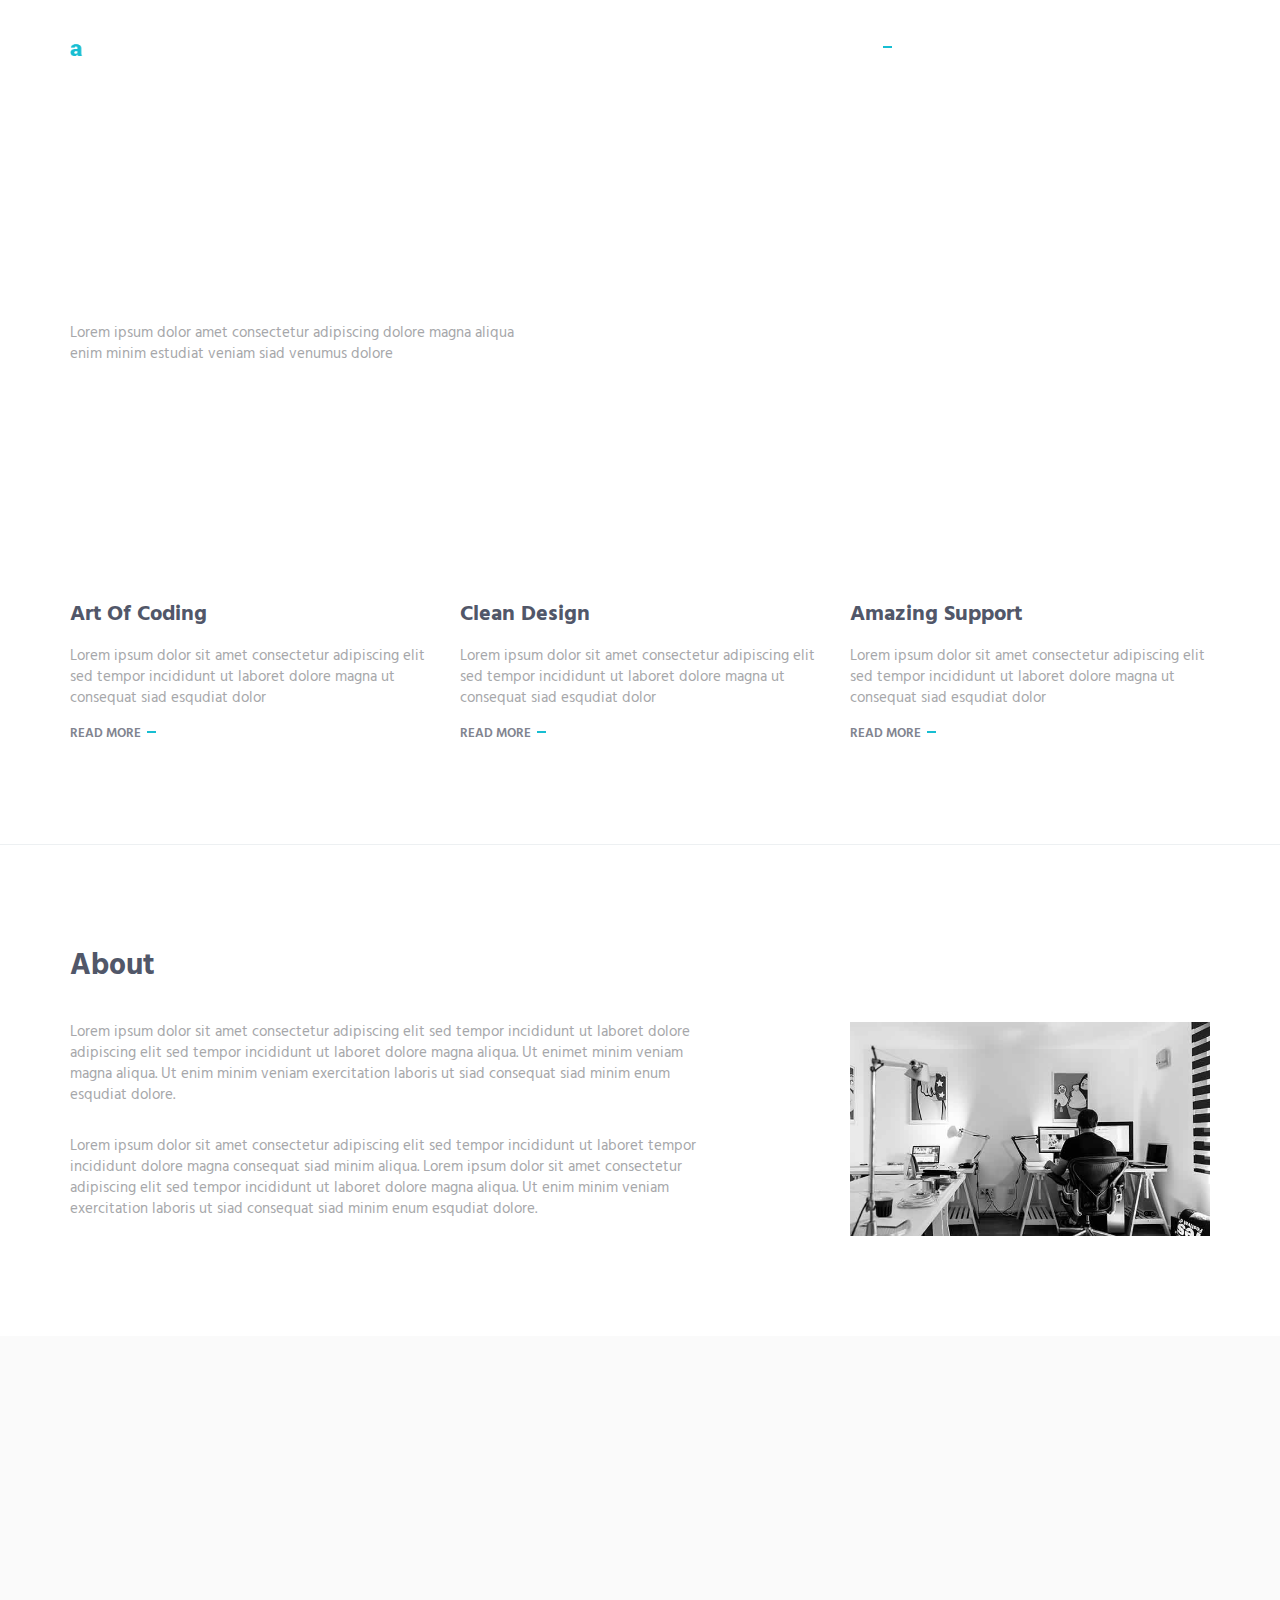
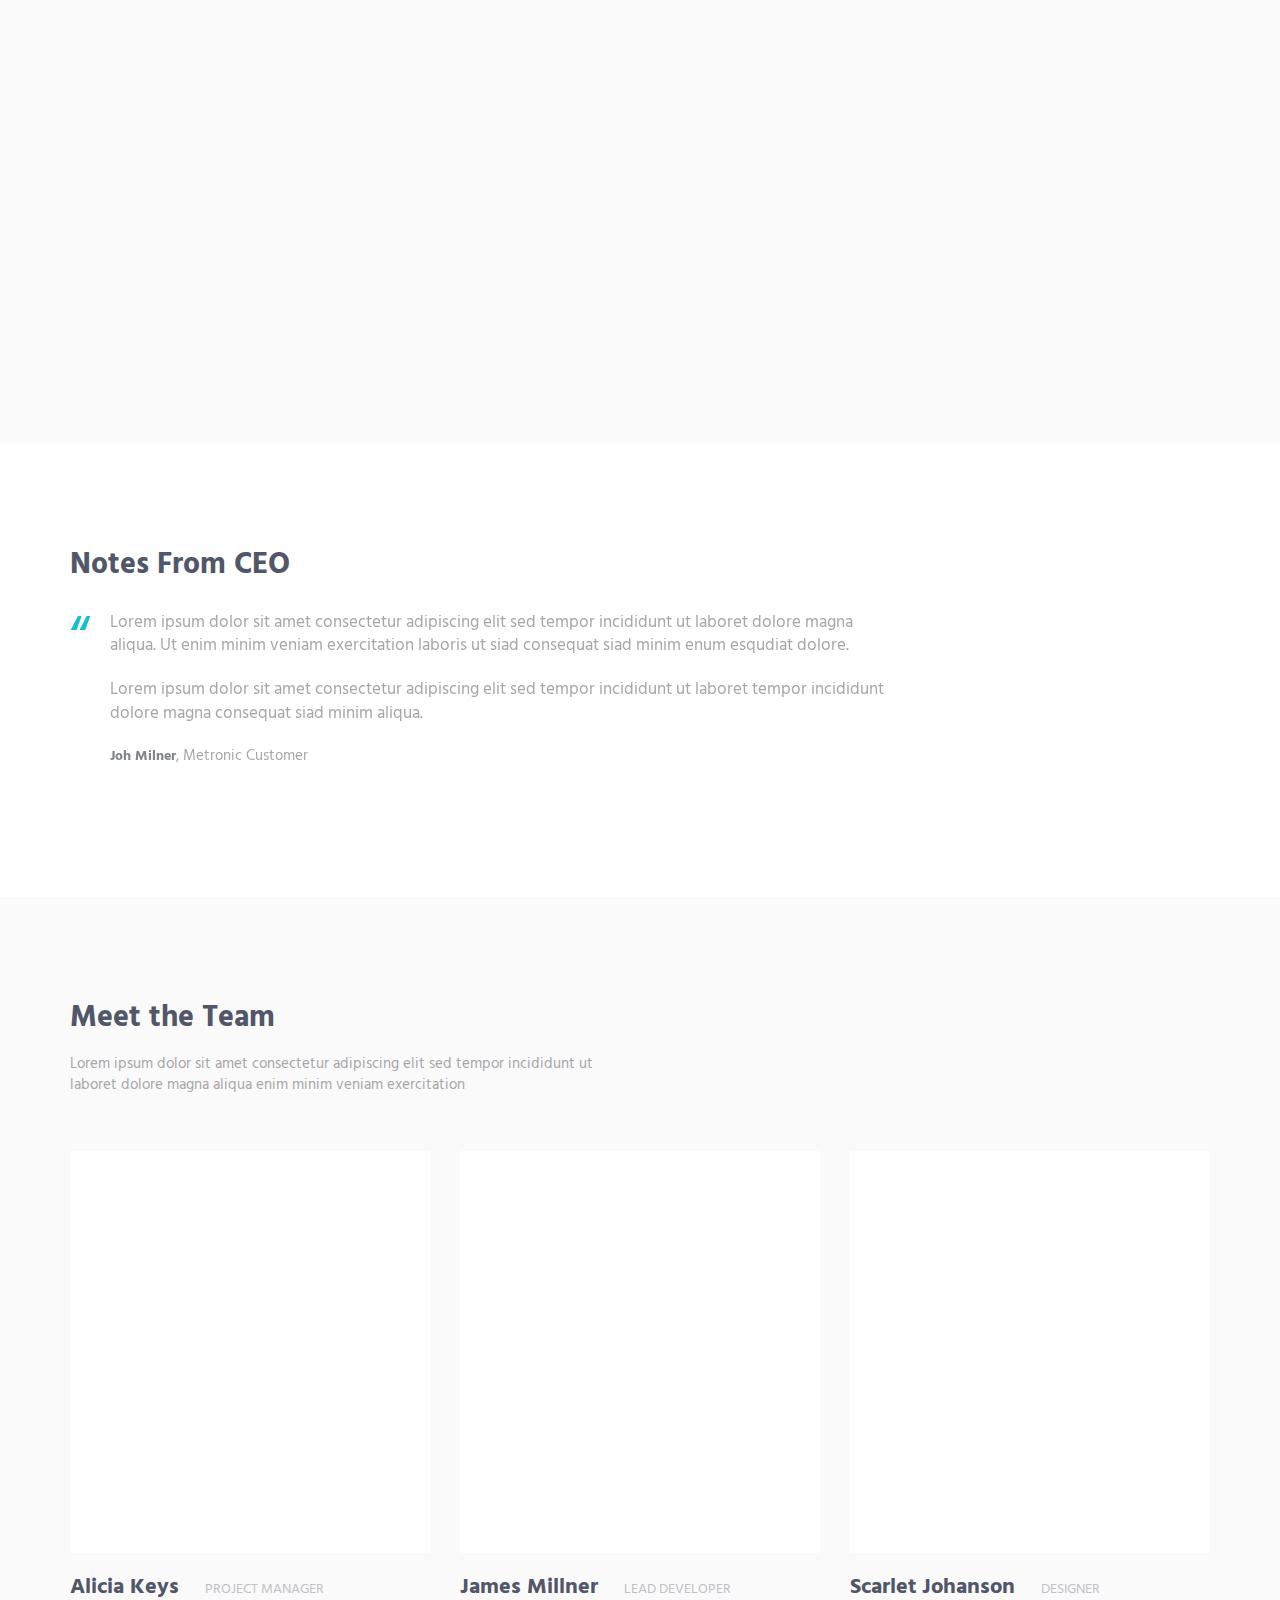
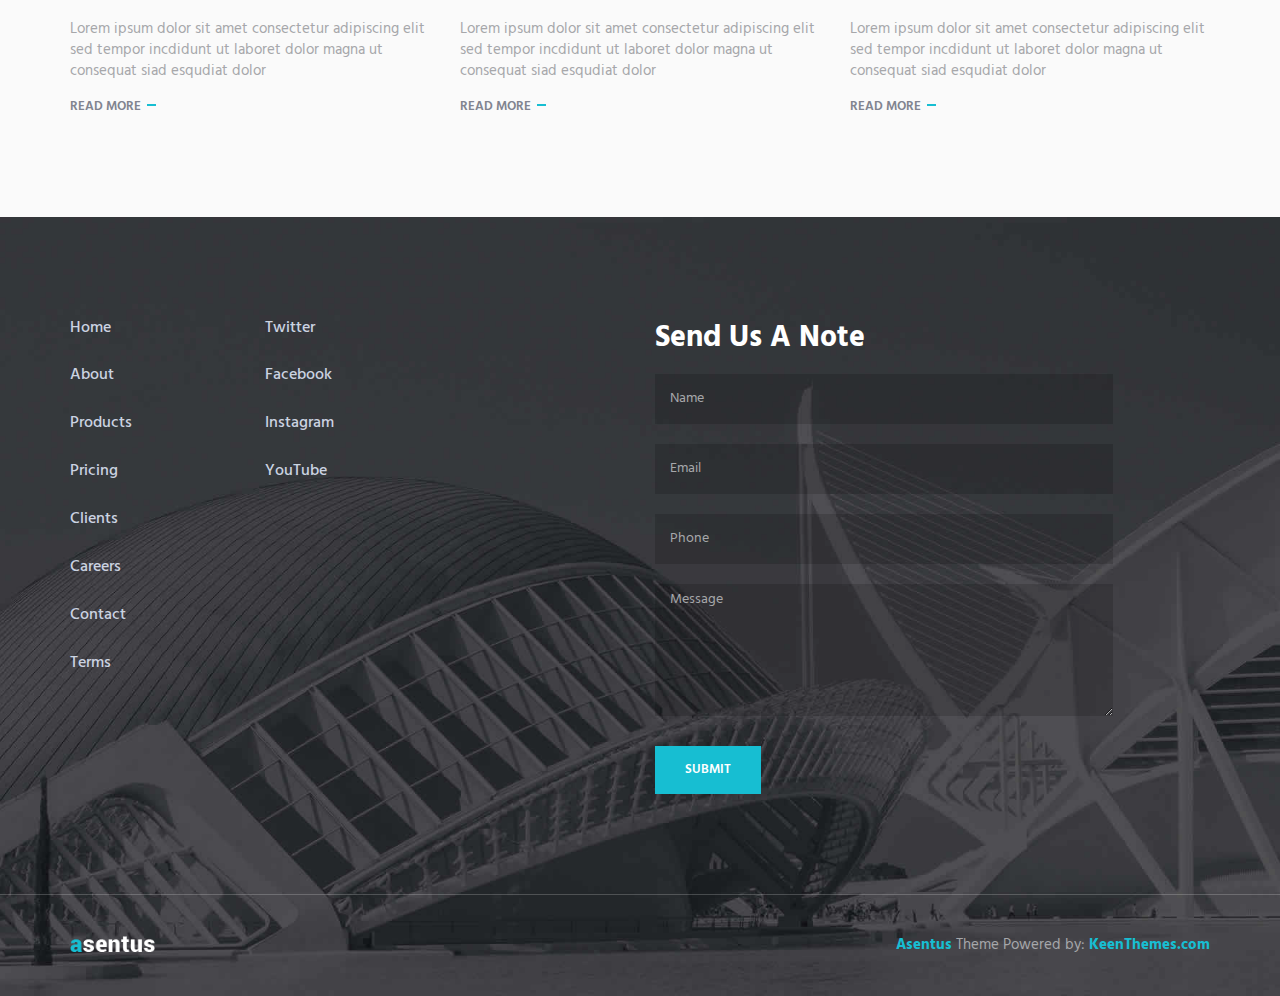
==== about.html @ 8a8c330c "Initial commit" ====
<!DOCTYPE html>
<!-- ==============================
    Project:        Metronic "Asentus" Frontend Freebie - Responsive HTML Template Based On Twitter Bootstrap 3.3.4
    Version:        1.0
    Author:         KeenThemes
    Primary use:    Corporate, Business Themes.
    Email:          support@keenthemes.com
    Follow:         http://www.twitter.com/keenthemes
    Like:           http://www.facebook.com/keenthemes
    Website:        http://www.keenthemes.com
    Premium:        Premium Metronic Admin Theme: http://themeforest.net/item/metronic-responsive-admin-dashboard-template/4021469?ref=keenthemes
================================== -->
<html lang="en" class="no-js">
    <!-- BEGIN HEAD -->
    <head>
        <meta charset="utf-8"/>
        <title>Metronic "Asentus" Frontend Freebie</title>
        <meta http-equiv="X-UA-Compatible" content="IE=edge">
        <meta content="width=device-width, initial-scale=1" name="viewport"/>
        <meta content="" name="description"/>
        <meta content="" name="author"/>

        <!-- GLOBAL MANDATORY STYLES -->
        <link href="http://fonts.googleapis.com/css?family=Hind:300,400,500,600,700" rel="stylesheet" type="text/css">
        <link href="vendor/simple-line-icons/simple-line-icons.min.css" rel="stylesheet" type="text/css"/>
        <link href="vendor/bootstrap/css/bootstrap.min.css" rel="stylesheet" type="text/css"/>

        <!-- PAGE LEVEL PLUGIN STYLES -->
        <link href="css/animate.css" rel="stylesheet">
        <link href="vendor/swiper/css/swiper.min.css" rel="stylesheet" type="text/css"/>

        <!-- THEME STYLES -->
        <link href="css/layout.min.css" rel="stylesheet" type="text/css"/>

        <!-- Favicon -->
        <link rel="shortcut icon" href="favicon.ico"/>
    </head>
    <!-- END HEAD -->

    <!-- BODY -->
    <body>

        <!--========== HEADER ==========-->
        <header class="header navbar-fixed-top">
            <!-- Navbar -->
            <nav class="navbar" role="navigation">
                <div class="container">
                    <!-- Brand and toggle get grouped for better mobile display -->
                    <div class="menu-container">
                        <button type="button" class="navbar-toggle" data-toggle="collapse" data-target=".nav-collapse">
                            <span class="sr-only">Toggle navigation</span>
                            <span class="toggle-icon"></span>
                        </button>

                        <!-- Logo -->
                        <div class="logo">
                            <a class="logo-wrap" href="index.html">
                                <img class="logo-img logo-img-main" src="img/logo.png" alt="Asentus Logo">
                                <img class="logo-img logo-img-active" src="img/logo-dark.png" alt="Asentus Logo">
                            </a>
                        </div>
                        <!-- End Logo -->
                    </div>

                    <!-- Collect the nav links, forms, and other content for toggling -->
                    <div class="collapse navbar-collapse nav-collapse">
                        <div class="menu-container">
                            <ul class="navbar-nav navbar-nav-right">
                                <li class="nav-item"><a class="nav-item-child nav-item-hover" href="index.html">Home</a></li>
                                <li class="nav-item"><a class="nav-item-child nav-item-hover" href="pricing.html">Pricing</a></li>
                                <li class="nav-item"><a class="nav-item-child nav-item-hover active" href="about.html">About</a></li>
                                <li class="nav-item"><a class="nav-item-child nav-item-hover" href="products.html">Products</a></li>
                                <li class="nav-item"><a class="nav-item-child nav-item-hover" href="faq.html">FAQ</a></li>
                                <li class="nav-item"><a class="nav-item-child nav-item-hover" href="contact.html">Contact</a></li>
                            </ul>
                        </div>
                    </div>
                    <!-- End Navbar Collapse -->
                </div>
            </nav>
            <!-- Navbar -->
        </header>
        <!--========== END HEADER ==========-->

        <!--========== PARALLAX ==========-->
        <div class="parallax-window" data-parallax="scroll" data-image-src="img/1920x1080/01.png">
            <div class="parallax-content container">
                <h1 class="carousel-title">About Us</h1>
                <p>Lorem ipsum dolor amet consectetur adipiscing dolore magna aliqua <br/> enim minim estudiat veniam siad venumus dolore</p>
            </div>
        </div>
        <!--========== PARALLAX ==========-->

        <!--========== PAGE LAYOUT ==========-->
        <!-- Features -->
        <div class="section-seperator">
            <div class="content-lg container">
                <div class="row">
                    <div class="col-sm-4 sm-margin-b-50">
                        <div class="wow fadeInLeft" data-wow-duration=".3" data-wow-delay=".3s">
                            <h3>Art Of Coding</h3>
                            <p>Lorem ipsum dolor sit amet consectetur adipiscing elit sed tempor incididunt ut laboret dolore magna ut consequat siad esqudiat dolor</p>
                            <a class="link" href="#">Read More</a>
                        </div>
                    </div>
                    <div class="col-sm-4 sm-margin-b-50">
                        <div class="wow fadeInLeft" data-wow-duration=".3" data-wow-delay=".2s">
                            <h3>Clean Design</h3>
                            <p>Lorem ipsum dolor sit amet consectetur adipiscing elit sed tempor incididunt ut laboret dolore magna ut consequat siad esqudiat dolor</p>
                            <a class="link" href="#">Read More</a>
                        </div>
                    </div>
                    <div class="col-sm-4">
                        <div class="wow fadeInLeft" data-wow-duration=".3" data-wow-delay=".1s">
                            <h3>Amazing Support</h3>
                            <p>Lorem ipsum dolor sit amet consectetur adipiscing elit sed tempor incididunt ut laboret dolore magna ut consequat siad esqudiat dolor</p>
                            <a class="link" href="#">Read More</a>
                        </div>
                    </div>
                </div>
                <!--// end row -->
            </div>
        </div>
        <!-- End Features -->

        <!-- About -->
        <div class="content-lg container">
            <div class="row margin-b-20">
                <div class="col-sm-6">
                    <h2>About</h2>
                </div>
            </div>
            <!--// end row -->

            <div class="row">
                <div class="col-sm-7 sm-margin-b-50">
                    <div class="margin-b-30">
                        <p>Lorem ipsum dolor sit amet consectetur adipiscing elit sed tempor incididunt ut laboret dolore adipiscing elit sed tempor incididunt ut laboret dolore magna aliqua. Ut enimet minim veniam magna aliqua. Ut enim minim veniam exercitation laboris ut siad consequat siad minim enum esqudiat dolore.</p>
                    </div>
                    <p>Lorem ipsum dolor sit amet consectetur adipiscing elit sed tempor incididunt ut laboret tempor incididunt dolore magna consequat siad minim aliqua. Lorem ipsum dolor sit amet consectetur adipiscing elit sed tempor incididunt ut laboret dolore magna aliqua. Ut enim minim veniam exercitation laboris ut siad consequat siad minim enum esqudiat dolore.</p>
                </div>
                <div class="col-sm-4 col-sm-offset-1">
                    <img class="img-responsive" src="img/640x380/01.jpg" alt="Our Office">
                </div>
            </div>
            <!--// end row -->
        </div>
        <!-- End About -->

        <!-- Service -->
        <div class="bg-color-sky-light" data-auto-height="true">
            <div class="content-lg container">
                <div class="row row-space-1 margin-b-2">
                    <div class="col-sm-4 sm-margin-b-2">
                        <div class="wow fadeInLeft" data-wow-duration=".3" data-wow-delay=".3s">
                            <div class="service" data-height="height">
                                <div class="service-element">
                                    <i class="service-icon icon-chemistry"></i>
                                </div>
                                <div class="service-info">
                                    <h3>Art Of Coding</h3>
                                    <p class="margin-b-5">Lorem ipsum dolor amet consectetur ut consequat siad esqudiat dolor</p>
                                </div>
                                <a href="#" class="content-wrapper-link"></a>    
                            </div>
                        </div>
                    </div>
                    <div class="col-sm-4 sm-margin-b-2">
                        <div class="wow fadeInLeft" data-wow-duration=".3" data-wow-delay=".2s">
                            <div class="service" data-height="height">
                                <div class="service-element">
                                    <i class="service-icon icon-screen-tablet"></i>
                                </div>
                                <div class="service-info">
                                    <h3>Responsive Design</h3>
                                    <p class="margin-b-5">Lorem ipsum dolor amet consectetur ut consequat siad esqudiat dolor</p>
                                </div>
                                <a href="#" class="content-wrapper-link"></a>    
                            </div>
                        </div>
                    </div>
                    <div class="col-sm-4">
                        <div class="wow fadeInLeft" data-wow-duration=".3" data-wow-delay=".1s">
                            <div class="service" data-height="height">
                                <div class="service-element">
                                    <i class="service-icon icon-badge"></i>
                                </div>
                                <div class="service-info">
                                    <h3>Feature Reach</h3>
                                    <p class="margin-b-5">Lorem ipsum dolor amet consectetur ut consequat siad esqudiat dolor</p>
                                </div>
                                <a href="#" class="content-wrapper-link"></a>    
                            </div>
                        </div>
                    </div>
                </div>
                <!--// end row -->

                <div class="row row-space-1">
                    <div class="col-sm-4 sm-margin-b-2">
                        <div class="wow fadeInLeft" data-wow-duration=".3" data-wow-delay=".4s">
                            <div class="service" data-height="height">
                                <div class="service-element">
                                    <i class="service-icon icon-notebook"></i>
                                </div>
                                <div class="service-info">
                                    <h3>Useful Documentation</h3>
                                    <p class="margin-b-5">Lorem ipsum dolor amet consectetur ut consequat siad esqudiat dolor</p>
                                </div>
                                <a href="#" class="content-wrapper-link"></a>    
                            </div>
                        </div>
                    </div>
                    <div class="col-sm-4 sm-margin-b-2">
                        <div class="wow fadeInLeft" data-wow-duration=".3" data-wow-delay=".5s">
                            <div class="service" data-height="height">
                                <div class="service-element">
                                    <i class="service-icon icon-speedometer"></i>
                                </div>
                                <div class="service-info">
                                    <h3>Fast Delivery</h3>
                                    <p class="margin-b-5">Lorem ipsum dolor amet consectetur ut consequat siad esqudiat dolor</p>
                                </div>
                                <a href="#" class="content-wrapper-link"></a>    
                            </div>
                        </div>
                    </div>
                    <div class="col-sm-4">
                        <div class="wow fadeInLeft" data-wow-duration=".3" data-wow-delay=".6s">
                            <div class="service" data-height="height">
                                <div class="service-element">
                                    <i class="service-icon icon-badge"></i>
                                </div>
                                <div class="service-info">
                                    <h3>Free Plugins</h3>
                                    <p class="margin-b-5">Lorem ipsum dolor amet consectetur ut consequat siad esqudiat dolor</p>
                                </div>
                                <a href="#" class="content-wrapper-link"></a>    
                            </div>
                        </div>
                    </div>
                </div>
                <!--// end row -->
            </div>
        </div>
        <!-- End Service -->

        <!-- Testimonials -->
        <div class="content-lg container">
            <div class="row">
                <div class="col-sm-9">
                    <h2>Notes From CEO</h2>

                    <!-- Swiper Testimonials -->
                    <div class="swiper-slider swiper-testimonials">
                        <!-- Swiper Wrapper -->
                        <div class="swiper-wrapper">
                            <div class="swiper-slide">
                                <blockquote class="blockquote">
                                    <div class="margin-b-20">
                                        Lorem ipsum dolor sit amet consectetur adipiscing elit sed tempor incididunt ut laboret dolore magna aliqua. Ut enim minim veniam exercitation laboris ut siad consequat siad minim enum esqudiat dolore.
                                    </div>
                                    <div class="margin-b-20">
                                        Lorem ipsum dolor sit amet consectetur adipiscing elit sed tempor incididunt ut laboret tempor incididunt dolore magna consequat siad minim aliqua.
                                    </div>
                                    <p><span class="fweight-700 color-link">Joh Milner</span>, Metronic Customer</p>
                                </blockquote>
                            </div>
                            <div class="swiper-slide">
                                <blockquote class="blockquote">
                                    <div class="margin-b-20">
                                        Duis aute irure dolor in reprehenderit in voluptate velit esse cillum dolore eu fugiat nulla pariatur. Excepteur sint occaecat cupidatat non proident, sunt in culpa qui officia deserunt mollit anim id est laborum.
                                    </div>
                                    <div class="margin-b-20">
                                        Ut enim ad minim veniam, quis nostrud exercitation ullamco laboris nisi ut aliquip ex ea commodo consequat.
                                    </div>
                                    <p><span class="fweight-700 color-link">Alex Clarson</span>, Metronic Customer</p>
                                </blockquote>
                            </div>
                        </div>
                        <!-- End Swiper Wrapper -->

                        <!-- Pagination -->
                        <div class="swiper-testimonials-pagination"></div>
                    </div>
                    <!-- End Swiper Testimonials -->
                </div>
            </div>
            <!--// end row -->
        </div>
        <!-- End Testimonials -->

        <!-- Team -->
        <div class="bg-color-sky-light">
            <div class="content-lg container">
                <div class="row margin-b-40">
                    <div class="col-sm-6">
                        <h2>Meet the Team</h2>
                        <p>Lorem ipsum dolor sit amet consectetur adipiscing elit sed tempor incididunt ut laboret dolore magna aliqua enim minim veniam exercitation</p>
                    </div>
                </div>
                <!--// end row -->

                <div class="row">
                    <!-- Team -->
                    <div class="col-sm-4 sm-margin-b-50">
                        <div class="bg-color-white margin-b-20">
                            <div class="wow zoomIn" data-wow-duration=".3" data-wow-delay=".1s">
                                <img class="img-responsive" src="img/770x860/01.jpg" alt="Team Image">
                            </div>
                        </div>
                        <h4><a href="#">Alicia Keys</a> <span class="text-uppercase margin-l-20">Project Manager</span></h4>
                        <p>Lorem ipsum dolor sit amet consectetur adipiscing elit sed tempor incdidunt ut laboret dolor magna ut consequat siad esqudiat dolor</p>
                        <a class="link" href="#">Read More</a>
                    </div>
                    <!-- End Team -->

                    <!-- Team -->
                    <div class="col-sm-4 sm-margin-b-50">
                        <div class="bg-color-white margin-b-20">
                            <div class="wow zoomIn" data-wow-duration=".3" data-wow-delay=".1s">
                                <img class="img-responsive" src="img/770x860/02.jpg" alt="Team Image">
                            </div>
                        </div>
                        <h4><a href="#">James Millner</a> <span class="text-uppercase margin-l-20">Lead Developer</span></h4>
                        <p>Lorem ipsum dolor sit amet consectetur adipiscing elit sed tempor incdidunt ut laboret dolor magna ut consequat siad esqudiat dolor</p>
                        <a class="link" href="#">Read More</a>
                    </div>
                    <!-- End Team -->

                    <!-- Team -->
                    <div class="col-sm-4 sm-margin-b-50">
                        <div class="bg-color-white margin-b-20">
                            <div class="wow zoomIn" data-wow-duration=".3" data-wow-delay=".1s">
                                <img class="img-responsive" src="img/770x860/03.jpg" alt="Team Image">
                            </div>
                        </div>
                        <h4><a href="#">Scarlet Johanson</a> <span class="text-uppercase margin-l-20">Designer</span></h4>
                        <p>Lorem ipsum dolor sit amet consectetur adipiscing elit sed tempor incdidunt ut laboret dolor magna ut consequat siad esqudiat dolor</p>
                        <a class="link" href="#">Read More</a>
                    </div>
                    <!-- End Team -->
                </div>
                <!--// end row -->
            </div>
        </div>
        <!-- End Team -->
        <!--========== END PAGE LAYOUT ==========-->

        <!--========== FOOTER ==========-->
        <footer class="footer">
            <!-- Links -->
            <div class="footer-seperator">
                <div class="content-lg container">
                    <div class="row">
                        <div class="col-sm-2 sm-margin-b-50">
                            <!-- List -->
                            <ul class="list-unstyled footer-list">
                                <li class="footer-list-item"><a class="footer-list-link" href="#">Home</a></li>
                                <li class="footer-list-item"><a class="footer-list-link" href="#">About</a></li>
                                <li class="footer-list-item"><a class="footer-list-link" href="#">Products</a></li>
                                <li class="footer-list-item"><a class="footer-list-link" href="#">Pricing</a></li>
                                <li class="footer-list-item"><a class="footer-list-link" href="#">Clients</a></li>
                                <li class="footer-list-item"><a class="footer-list-link" href="#">Careers</a></li>
                                <li class="footer-list-item"><a class="footer-list-link" href="#">Contact</a></li>
                                <li class="footer-list-item"><a class="footer-list-link" href="#">Terms</a></li>
                            </ul>
                            <!-- End List -->
                        </div>
                        <div class="col-sm-4 sm-margin-b-30">
                            <!-- List -->
                            <ul class="list-unstyled footer-list">
                                <li class="footer-list-item"><a class="footer-list-link" href="#">Twitter</a></li>
                                <li class="footer-list-item"><a class="footer-list-link" href="#">Facebook</a></li>
                                <li class="footer-list-item"><a class="footer-list-link" href="#">Instagram</a></li>
                                <li class="footer-list-item"><a class="footer-list-link" href="#">YouTube</a></li>
                            </ul>
                            <!-- End List -->
                        </div>
                        <div class="col-sm-5 sm-margin-b-30">
                            <h2 class="color-white">Send Us A Note</h2>
                            <input type="text" class="form-control footer-input margin-b-20" placeholder="Name" required>
                            <input type="email" class="form-control footer-input margin-b-20" placeholder="Email" required>
                            <input type="text" class="form-control footer-input margin-b-20" placeholder="Phone" required>
                            <textarea class="form-control footer-input margin-b-30" rows="6" placeholder="Message" required></textarea>
                            <button type="submit" class="btn-theme btn-theme-sm btn-base-bg text-uppercase">Submit</button>
                        </div>
                    </div>
                    <!--// end row -->
                </div>
            </div>
            <!-- End Links -->

            <!-- Copyright -->
            <div class="content container">
                <div class="row">
                    <div class="col-xs-6">
                        <img class="footer-logo" src="img/logo.png" alt="Asentus Logo">
                    </div>
                    <div class="col-xs-6 text-right">
                        <p class="margin-b-0"><a class="color-base fweight-700" href="http://keenthemes.com/preview/asentus/">Asentus</a> Theme Powered by: <a class="color-base fweight-700" href="http://www.keenthemes.com/">KeenThemes.com</a></p>
                    </div>
                </div>
                <!--// end row -->
            </div>
            <!-- End Copyright -->
        </footer>
        <!--========== END FOOTER ==========-->

        <!-- Back To Top -->
        <a href="javascript:void(0);" class="js-back-to-top back-to-top">Top</a>

        <!-- JAVASCRIPTS(Load javascripts at bottom, this will reduce page load time) -->
        <!-- CORE PLUGINS -->
        <script src="vendor/jquery.min.js" type="text/javascript"></script>
        <script src="vendor/jquery-migrate.min.js" type="text/javascript"></script>
        <script src="vendor/bootstrap/js/bootstrap.min.js" type="text/javascript"></script>

        <!-- PAGE LEVEL PLUGINS -->
        <script src="vendor/jquery.easing.js" type="text/javascript"></script>
        <script src="vendor/jquery.back-to-top.js" type="text/javascript"></script>
        <script src="vendor/jquery.smooth-scroll.js" type="text/javascript"></script>
        <script src="vendor/jquery.wow.min.js" type="text/javascript"></script>
        <script src="vendor/jquery.parallax.min.js" type="text/javascript"></script>
        <script src="vendor/swiper/js/swiper.jquery.min.js" type="text/javascript"></script>

        <!-- PAGE LEVEL SCRIPTS -->
        <script src="js/layout.min.js" type="text/javascript"></script>
        <script src="js/components/swiper.min.js" type="text/javascript"></script>
        <script src="js/components/wow.min.js" type="text/javascript"></script>

    </body>
    <!-- END BODY -->
</html>
---- css/layout.min.css ----
@charset "UTF-8";.blockquote,.btn-theme,p{line-height:1.4}.btn-theme.active.focus,.btn-theme.active:focus,.btn-theme.focus,.btn-theme:active.focus,.btn-theme:active:focus,.btn-theme:focus,:active,:focus,a,a:active,a:focus,a:hover{outline:0}.btn-theme:hover,.service .service-element,.service .service-info,.service:hover .service-element,.service:hover .service-info{transition-duration:.3s;transition-property:all;transition-timing-function:cubic-bezier(.7,1,.7,1)}.blockquote,.header .nav-item-child,.link,a,body,em,h1,h2,h3,h4,h5,h6,li,li a,p,span{font-family:Hind,sans-serif}.back-to-top:focus,.back-to-top:hover,.btn-theme.focus,.btn-theme:focus,.btn-theme:hover,.content-wrapper-link,.header .logo-wrap:focus,.header .logo-wrap:hover,a:active,a:focus,a:hover,h1>a:focus,h2>a:focus,h3>a:focus,h4>a:focus,h5>a:focus,h6>a:focus{text-decoration:none}.back-to-top,.carousel-title,.header .nav-item-child,.link{text-transform:uppercase}.container-full-width:after,.masonry-grid:after{clear:both}html{overflow-x:hidden}body,html,html a{-webkit-font-smoothing:antialiased}p{font-size:15px;font-weight:400;color:#a6a7aa;margin-bottom:15px}em,li,li a{font-size:16px;font-weight:500;color:#515769}a{color:#81848f}a:active,a:focus,a:hover{color:#999caa}.link{position:relative;font-size:13px;font-weight:600}.link:after{position:absolute;top:8px;right:-15px;width:9px;height:2px;background:#17bed2;content:" "}span{font-size:14px;font-weight:400;color:#bfc1c7}h1,h2,h3,h4,h5,h6{font-weight:700;color:#515769;line-height:1.4;margin:0 0 15px}h1>a,h2>a,h3>a,h4>a,h5>a,h6>a{color:#515769}h1>a:hover,h2>a:hover,h3>a:hover,h4>a:hover,h5>a:hover,h6>a:hover{color:#999caa;text-decoration:none}h1{font-size:40px}h2{font-size:30px}h3,h4{font-size:22px}::selection{color:#fff;background:#17bed2;text-shadow:none}::-webkit-selection{color:#fff;background:#17bed2;text-shadow:none}::-moz-selection{color:#fff;background:#17bed2;text-shadow:none}.section-seperator{border-bottom:1px solid #edf0f2}.content-wrapper-link{position:absolute;top:0;left:0;right:0;bottom:0;display:block;z-index:3}.blockquote{position:relative;font-size:17px;font-weight:400;color:#a6a7aa;border-left:none;margin-left:20px}.blockquote:before{position:absolute;top:0;left:-20px;font-size:60px;display:inline-block;color:#17bed2;content:'“'}.btn-theme{position:relative;display:inline-block;text-align:center;background-image:none;border-style:solid;white-space:nowrap;vertical-align:middle;-ms-touch-action:manipulation;touch-action:manipulation;cursor:pointer;-webkit-user-select:none;-moz-user-select:none;-ms-user-select:none;user-select:none}.btn-theme.active,.btn-theme:active{background-image:none;outline:0}.btn-theme.disabled,.btn-theme[disabled],fieldset[disabled] .btn-theme{cursor:not-allowed;box-shadow:none;opacity:.65;pointer-events:none}.btn-white-brd{color:#fff;background:0 0;border-color:rgba(255,255,255,.3);border-width:1px}.btn-white-brd.focus,.btn-white-brd:focus,.btn-white-brd:hover{color:#515769;background:#fff;border-color:transparent}.btn-default-bg{color:#515769;background:#f3f4f5;border-color:transparent;border-width:0}.btn-base-bg,.btn-default-bg.focus,.btn-default-bg:focus,.btn-default-bg:hover{background:#17bed2;color:#fff;border-color:transparent}.btn-base-bg{border-width:0}.btn-base-bg.focus,.btn-base-bg:focus,.btn-base-bg:hover{color:#fff;background:#63cbd7;border-color:transparent}.footer .footer-seperator,.header .navbar{border-bottom:1px solid rgba(255,255,255,.2)}.btn-theme-sm{font-size:13px;font-weight:600;padding:15px 30px}.pricing{padding:70px 45px;background:#fff;margin-top:50px}@media (max-width:768px){.pricing{margin-top:0}}.pricing.pricing-active{padding-top:110px;padding-bottom:110px;margin-top:10px}@media (max-width:768px){.pricing.pricing-active{margin-top:0}}.pricing .pricing-icon{display:block;font-size:30px;color:#999caa;margin-bottom:30px}.pricing .pricing-list-item{position:relative;font-size:13px;color:#81848f;padding-left:20px;margin-bottom:10px}.pricing .pricing-list-item:before{position:absolute;top:7px;left:0;width:9px;height:2px;background:#17bed2;content:" ";margin-right:10px}@media (max-width:991px){.promo-section .promo-section-col{padding-top:100px;padding-bottom:100px}}@media (min-width:992px){.promo-section{position:relative;height:400px}.promo-section .promo-section-col{width:45%}.promo-section .promo-section-img-left{position:absolute;top:0;right:50%}.promo-section .promo-section-img-right{position:absolute;top:0;left:50%}.promo-section .ver-center{display:table;height:400px}.promo-section .ver-center-aligned{display:table-cell;vertical-align:middle}}.service{background:#fff;padding:50px}.service .service-element,.service .service-info{-webkit-transform:translate3d(0,0,0);-moz-transform:translate3d(0,0,0);transform:translate3d(0,0,0)}.service .service-icon{display:block;font-size:30px;color:#999caa;margin-bottom:30px}.header .logo-img,.header .logo-img-main,.header .logo-wrap{display:inline-block}.service:hover .service-element{opacity:0;-webkit-transform:translate3d(0,-100%,0);-moz-transform:translate3d(0,-100%,0);transform:translate3d(0,-100%,0)}.service:hover .service-info{-webkit-transform:translate3d(0,-30%,0);-moz-transform:translate3d(0,-30%,0);transform:translate3d(0,-30%,0)}.work,.work .work-overlay{position:relative}.work .work-content,.work .work-overlay:before{position:absolute;transition-property:all;transition-timing-function:cubic-bezier(.7,1,.7,1);transition-duration:.3s;left:0}.work .work-overlay:before{top:0;width:100%;height:100%;background:0 0;content:" "}.work .work-content{bottom:0;opacity:0;padding:25px;-webkit-transform:translate3d(0,20px,0);-moz-transform:translate3d(0,20px,0);transform:translate3d(0,20px,0)}.work:hover .work-overlay:before{background:rgba(0,0,0,.5);transition-duration:.3s;transition-property:all;transition-timing-function:cubic-bezier(.7,1,.7,1)}.work:hover .work-content{opacity:1;-webkit-transform:translate3d(0,0,0);-moz-transform:translate3d(0,0,0);transform:translate3d(0,0,0);transition-duration:.3s;transition-property:all;transition-timing-function:cubic-bezier(.7,1,.7,1)}.footer{background:url(../img/1920x1080/03.jpg) center center no-repeat;background-size:cover}.footer .footer-list{margin-bottom:0}.footer .footer-list-item{color:#cbd3e1;margin-bottom:25px}.footer .footer-list-link{color:#cbd3e1}.footer .footer-list-link:hover{color:#fff}.footer .footer-input{background:rgba(0,0,0,.15)}.footer .footer-logo{width:85px;height:auto}.navbar-fixed-top .navbar-collapse{max-height:100%}.header .navbar{margin-bottom:0;transition-duration:.3s;transition-property:all;transition-timing-function:cubic-bezier(.7,1,.7,1)}.header .navbar-toggle{width:25px;height:25px;border:none;padding:0;margin:35px 0}.header .navbar-toggle .toggle-icon{position:relative;width:21px;height:1px;display:inline-block;background:#515769;transition-duration:.3s;transition-property:all;transition-timing-function:cubic-bezier(.7,1,.7,1)}.header .navbar-toggle .toggle-icon:after,.header .navbar-toggle .toggle-icon:before{position:absolute;left:0;background:#515769;content:" "}.header .navbar-toggle .toggle-icon:before{width:10px;height:1px;bottom:10px;-webkit-transform:rotate(0);-moz-transform:rotate(0);transform:rotate(0);transition-duration:.3s;transition-property:all;transition-timing-function:cubic-bezier(.7,1,.7,1)}.header .navbar-toggle .toggle-icon:after{width:16px;height:1px;top:-5px;-webkit-transform:rotate(0);-moz-transform:rotate(0);transform:rotate(0);transition-duration:.3s;transition-property:all;transition-timing-function:cubic-bezier(.7,1,.7,1)}.header .navbar-toggle:hover .toggle-icon{background:#17bed2;transition-duration:.3s;transition-property:all;transition-timing-function:cubic-bezier(.7,1,.7,1)}.header .navbar-toggle:hover .toggle-icon:after,.header .navbar-toggle:hover .toggle-icon:before{width:21px;height:1px;background:#17bed2;transition-duration:.3s;transition-property:all;transition-timing-function:cubic-bezier(.7,1,.7,1)}.header .logo-img-active,.header .logo-img-main,.header .nav-item .nav-item-hover.active:after,.header .nav-item:hover .nav-item-hover:after{transition-duration:.4s;transition-property:all;transition-timing-function:cubic-bezier(.7,1,.7,1)}.header .navbar-toggle:hover .toggle-icon.is-clicked{background:rgba(81,87,105,0)}.header .logo{width:100px;height:100px;float:left;max-height:95px;line-height:65px}.header .logo-wrap{padding:15px 0}.header .logo-img{width:85px;height:auto;max-width:100%;max-height:100%;vertical-align:middle}.header .logo-img-active{display:none}.header .nav-item,.header .nav-item-child{display:block;position:relative}.header .navbar-nav{padding-left:0;margin-bottom:0;list-style:none}.header .nav-item:last-child .nav-item-child{padding-right:0}.header .nav-item .nav-item-hover.active:after,.header .nav-item:hover .nav-item-hover:after{opacity:1}.header .nav-item-child{font-size:13px;font-weight:600;color:#fff;line-height:55px;padding:20px;transition-duration:.3s;transition-property:all;transition-timing-function:cubic-bezier(.7,1,.7,1)}.header .nav-item-hover{position:relative}.header .nav-item-hover:after{position:absolute;top:45px;left:0;width:9px;height:2px;background:#17bed2;opacity:0;content:" ";transition-duration:.4s;transition-property:all;transition-timing-function:cubic-bezier(.7,1,.7,1)}@media (max-width:991px){.header{background:#fff}.header .navbar-toggle{display:block}.header .navbar-collapse.collapse{display:none!important}.header .navbar-collapse.collapse.in{display:block!important}.header .nav-collapse{padding-left:0;padding-right:0}.header .navbar-nav{margin:0;float:none}.header .navbar-nav .nav-item{float:none}.header .menu-container:after,.header .menu-container:before{content:" ";display:table}.header .menu-container:after{clear:both}.header .logo .logo-img-main{display:none}.header .logo .logo-img-active{display:inline-block}.header .nav-item-child{color:#515769;line-height:1.4;padding:12px 12px 12px 15px}.header .nav-item-hover:after{position:absolute;top:19px}}@media (max-width:767px){.header .menu-container{padding-left:15px;padding-right:15px;margin-left:0;margin-right:0}.header .navbar>.container,.header .navbar>.container>.nav-collapse{padding-left:0;padding-right:0;margin-left:0;margin-right:0}.header .navbar>.container{width:auto}}@media (min-width:992px){.header .navbar-nav-right{float:right}.page-on-scroll .header .navbar{background:#fff;border-bottom-color:#f0f0f0;transition-duration:.3s;transition-property:all;transition-timing-function:cubic-bezier(.7,1,.7,1)}.page-on-scroll .header .logo-img-active,.page-on-scroll .header .logo-img-main{transition-duration:.4s;transition-property:all;transition-timing-function:cubic-bezier(.7,1,.7,1)}.page-on-scroll .header .logo-img-main{display:none}.page-on-scroll .header .logo-img-active{display:inline-block}.page-on-scroll .header .nav-item-child{color:#515769;transition-duration:.3s;transition-property:all;transition-timing-function:cubic-bezier(.7,1,.7,1)}}.contact-list>li{font-size:13px;color:#81848f;margin-bottom:10px}.back-to-top,.back-to-top:hover{color:#fff;transition-property:all;transition-timing-function:cubic-bezier(.7,1,.7,1);transition-duration:.3s}.back-to-top{position:fixed;right:10px;bottom:10px;display:inline-block;z-index:9;width:40px;height:40px;font-size:11px;font-weight:400;text-align:center;line-height:3;letter-spacing:1px;background:#515769;border-radius:3px;visibility:hidden;opacity:0;padding:5px;-webkit-transform:translate3d(0,50px,0);-moz-transform:translate3d(0,50px,0);transform:translate3d(0,50px,0)}.back-to-top.back-to-top-is-visible{visibility:visible;opacity:.6;-webkit-transform:translate3d(0,0,0);-moz-transform:translate3d(0,0,0);transform:translate3d(0,0,0);transition-duration:.3s;transition-property:all;transition-timing-function:cubic-bezier(.7,1,.7,1)}.back-to-top.back-to-top-is-visible:hover{opacity:1;transition-duration:.3s;transition-property:all;transition-timing-function:cubic-bezier(.7,1,.7,1)}.back-to-top.back-to-top-fade-out{opacity:.4}.back-to-top.back-to-top-fade-out:hover{opacity:1;transition-duration:.3s;transition-property:all;transition-timing-function:cubic-bezier(.7,1,.7,1)}.swiper-clients-img,.swiper-clients-img:hover{transition-duration:.2s;transition-property:all;transition-timing-function:cubic-bezier(.7,1,.7,1)}.form-control{height:50px;font-size:14px;font-weight:400;color:#a6a7aa;background:#fafafa;border:none;box-shadow:none;border-radius:0;padding-left:15px}.form-control::-moz-placeholder{color:#a6a7aa}.form-control:-ms-input-placeholder{color:#a6a7aa}.form-control::-webkit-input-placeholder{color:#a6a7aa}.form-control:focus{color:#515769;box-shadow:none}.form-control:focus::-moz-placeholder{color:#515769}.form-control:focus:-ms-input-placeholder{color:#515769}.form-control:focus::-webkit-input-placeholder{color:#515769}.full-screen{background-size:cover;background-position:center;background-repeat:no-repeat}.carousel-indicators{left:auto;width:auto;padding-left:0;margin-left:0}.carousel-centered{position:absolute;top:50%;-webkit-transform:translate3d(0,-50%,0);-moz-transform:translate3d(0,-50%,0);transform:translate3d(0,-50%,0)}.carousel-title{font-size:80px;font-weight:700;color:#fff;line-height:1.1}@media (max-width:768px){.carousel-title{font-size:60px}}.gm-style>div:first-child>div+div>div:last-child>div>div:first-child>div,.gm-style>div:first-child>div+div>div:last-child>div>div:first-child>div>div>div{background-color:#fff!important;box-shadow:none!important}.gm-style>div:first-child>div+div>div:last-child>div>div:first-child>div:first-child,.gm-style>div:first-child>div+div>div:last-child>div>div:last-child>img{display:none}.gm-style>div:first-child>div+div>div:last-child>div>div:last-child{overflow:inherit!important}.overflow-h,.swiper-slider{overflow:hidden}.gm-style>div:first-child>div+div>div:last-child>div>div:last-child:after{position:absolute;top:0;right:0;font-size:15px;font-family:Simple-Line-Icons;color:#515769;content:"\e082"}.gm-style-iw{top:22px!important;left:22px!important}.masonry-grid{position:relative;margin:0 -2px}.masonry-grid:after,.masonry-grid:before{content:" ";display:table}.masonry-grid .masonry-grid-item{display:block;float:left;vertical-align:top;padding:0 2px;margin-bottom:4px}.masonry-grid .masonry-grid-item.col-12{width:100%}.masonry-grid .masonry-grid-item.col-11{width:91.66666667%}.masonry-grid .masonry-grid-item.col-10{width:83.33333333%}.masonry-grid .masonry-grid-item.col-9{width:75%}.masonry-grid .masonry-grid-item.col-8{width:66.66666667%}.masonry-grid .masonry-grid-item.col-7{width:58.33333333%}.masonry-grid .masonry-grid-item.col-6{width:50%}.masonry-grid .masonry-grid-item.col-5{width:41.66666667%}.masonry-grid .masonry-grid-item.col-4{width:33.33333333%}.masonry-grid .masonry-grid-item.col-3{width:25%}.masonry-grid .masonry-grid-item.col-2{width:16.66666667%}.masonry-grid .masonry-grid-item.col-1{width:8.33333333%}@media (max-width:768px){.masonry-grid .masonry-grid-item,.masonry-grid .masonry-grid-item.col-1,.masonry-grid .masonry-grid-item.col-10,.masonry-grid .masonry-grid-item.col-11,.masonry-grid .masonry-grid-item.col-12,.masonry-grid .masonry-grid-item.col-2,.masonry-grid .masonry-grid-item.col-3,.masonry-grid .masonry-grid-item.col-4,.masonry-grid .masonry-grid-item.col-5,.masonry-grid .masonry-grid-item.col-6,.masonry-grid .masonry-grid-item.col-7,.masonry-grid .masonry-grid-item.col-8,.masonry-grid .masonry-grid-item.col-9{width:50%}}@media (max-width:600px){.masonry-grid .masonry-grid-item,.masonry-grid .masonry-grid-item.col-1,.masonry-grid .masonry-grid-item.col-10,.masonry-grid .masonry-grid-item.col-11,.masonry-grid .masonry-grid-item.col-12,.masonry-grid .masonry-grid-item.col-2,.masonry-grid .masonry-grid-item.col-3,.masonry-grid .masonry-grid-item.col-4,.masonry-grid .masonry-grid-item.col-5,.masonry-grid .masonry-grid-item.col-6,.masonry-grid .masonry-grid-item.col-7,.masonry-grid .masonry-grid-item.col-8,.masonry-grid .masonry-grid-item.col-9{width:100%}}.swiper-slider{position:relative;width:100%;height:100%}.swiper-clients-img{display:block;width:190px;height:auto;margin:0 auto;opacity:1;cursor:pointer}.swiper-clients-img:hover{opacity:.8}.color-base{color:#17bed2}.color-white{color:#fff}.color-heading{color:#515769}.color-subtitle{color:#a6a7aa}.color-link{color:#81848f}.color-link-hover{color:#999caa}.color-sky-light{color:#fafafa}.bg-color-base{background:#17bed2}.bg-color-white{background:#fff}.bg-color-heading{background:#515769}.bg-color-subtitle{background:#a6a7aa}.bg-color-link{background:#81848f}.bg-color-link-hover{background:#999caa}.bg-color-sky-light{background:#fafafa}.row-space-1{margin-right:-1px;margin-left:-1px}.row-space-1>[class*=col-]{padding-left:1px;padding-right:1px}.content{padding-top:40px;padding-bottom:40px}.content-sm{padding-top:60px;padding-bottom:60px}.content-md{padding-top:80px;padding-bottom:80px}.content-lg{padding-top:100px;padding-bottom:100px}.parallax-content{padding-top:220px;padding-bottom:120px}.full-width{width:100%;height:auto}.container-full-width{width:100%}.container-full-width:after,.container-full-width:before{content:" ";display:table}.fweight-300{font-weight:300!important}.fweight-400{font-weight:400!important}.fweight-500{font-weight:500!important}.fweight-600{font-weight:600!important}.fweight-700{font-weight:700!important}.margin-l-0{margin-left:0!important}.margin-l-5{margin-left:5px!important}.margin-l-10{margin-left:10px!important}.margin-l-20{margin-left:20px!important}.margin-r-0{margin-right:0!important}.margin-r-5{margin-right:5px!important}.margin-r-10{margin-right:10px!important}.margin-r-20{margin-right:20px!important}.margin-b-0{margin-bottom:0!important}.margin-b-2{margin-bottom:2px!important}.margin-b-5{margin-bottom:5px!important}.margin-b-10{margin-bottom:10px!important}.margin-b-20{margin-bottom:20px!important}.margin-b-30{margin-bottom:30px!important}.margin-b-40{margin-bottom:40px!important}.margin-b-50{margin-bottom:50px!important}.margin-b-60{margin-bottom:60px!important}.margin-b-70{margin-bottom:70px!important}.margin-b-80{margin-bottom:80px!important}.margin-b-90{margin-bottom:90px!important}.margin-b-100{margin-bottom:100px!important}@media (max-width:992px){.md-margin-b-0{margin-bottom:0!important}.md-margin-b-2{margin-bottom:2px!important}.md-margin-b-5{margin-bottom:5px!important}.md-margin-b-10{margin-bottom:10px!important}.md-margin-b-20{margin-bottom:20px!important}.md-margin-b-30{margin-bottom:30px!important}.md-margin-b-40{margin-bottom:40px!important}.md-margin-b-50{margin-bottom:50px!important}.md-margin-b-60{margin-bottom:60px!important}.md-margin-b-70{margin-bottom:70px!important}.md-margin-b-80{margin-bottom:80px!important}.md-margin-b-90{margin-bottom:90px!important}.md-margin-b-100{margin-bottom:100px!important}}@media (max-width:768px){.sm-margin-b-0{margin-bottom:0!important}.sm-margin-b-2{margin-bottom:2px!important}.sm-margin-b-5{margin-bottom:5px!important}.sm-margin-b-10{margin-bottom:10px!important}.sm-margin-b-20{margin-bottom:20px!important}.sm-margin-b-30{margin-bottom:30px!important}.sm-margin-b-40{margin-bottom:40px!important}.sm-margin-b-50{margin-bottom:50px!important}.sm-margin-b-60{margin-bottom:60px!important}.sm-margin-b-70{margin-bottom:70px!important}.sm-margin-b-80{margin-bottom:80px!important}.sm-margin-b-90{margin-bottom:90px!important}.sm-margin-b-100{margin-bottom:100px!important}}@media (max-width:480px){.xs-margin-b-0{margin-bottom:0!important}.xs-margin-b-2{margin-bottom:2px!important}.xs-margin-b-5{margin-bottom:5px!important}.xs-margin-b-10{margin-bottom:10px!important}.xs-margin-b-20{margin-bottom:20px!important}.xs-margin-b-30{margin-bottom:30px!important}.xs-margin-b-40{margin-bottom:40px!important}.xs-margin-b-50{margin-bottom:50px!important}.xs-margin-b-60{margin-bottom:60px!important}.xs-margin-b-70{margin-bottom:70px!important}.xs-margin-b-80{margin-bottom:80px!important}.xs-margin-b-90{margin-bottom:90px!important}.xs-margin-b-100{margin-bottom:100px!important}}.height-100{height:100px!important}.height-200{height:200px!important}.height-300{height:300px!important}.height-400{height:400px!important}
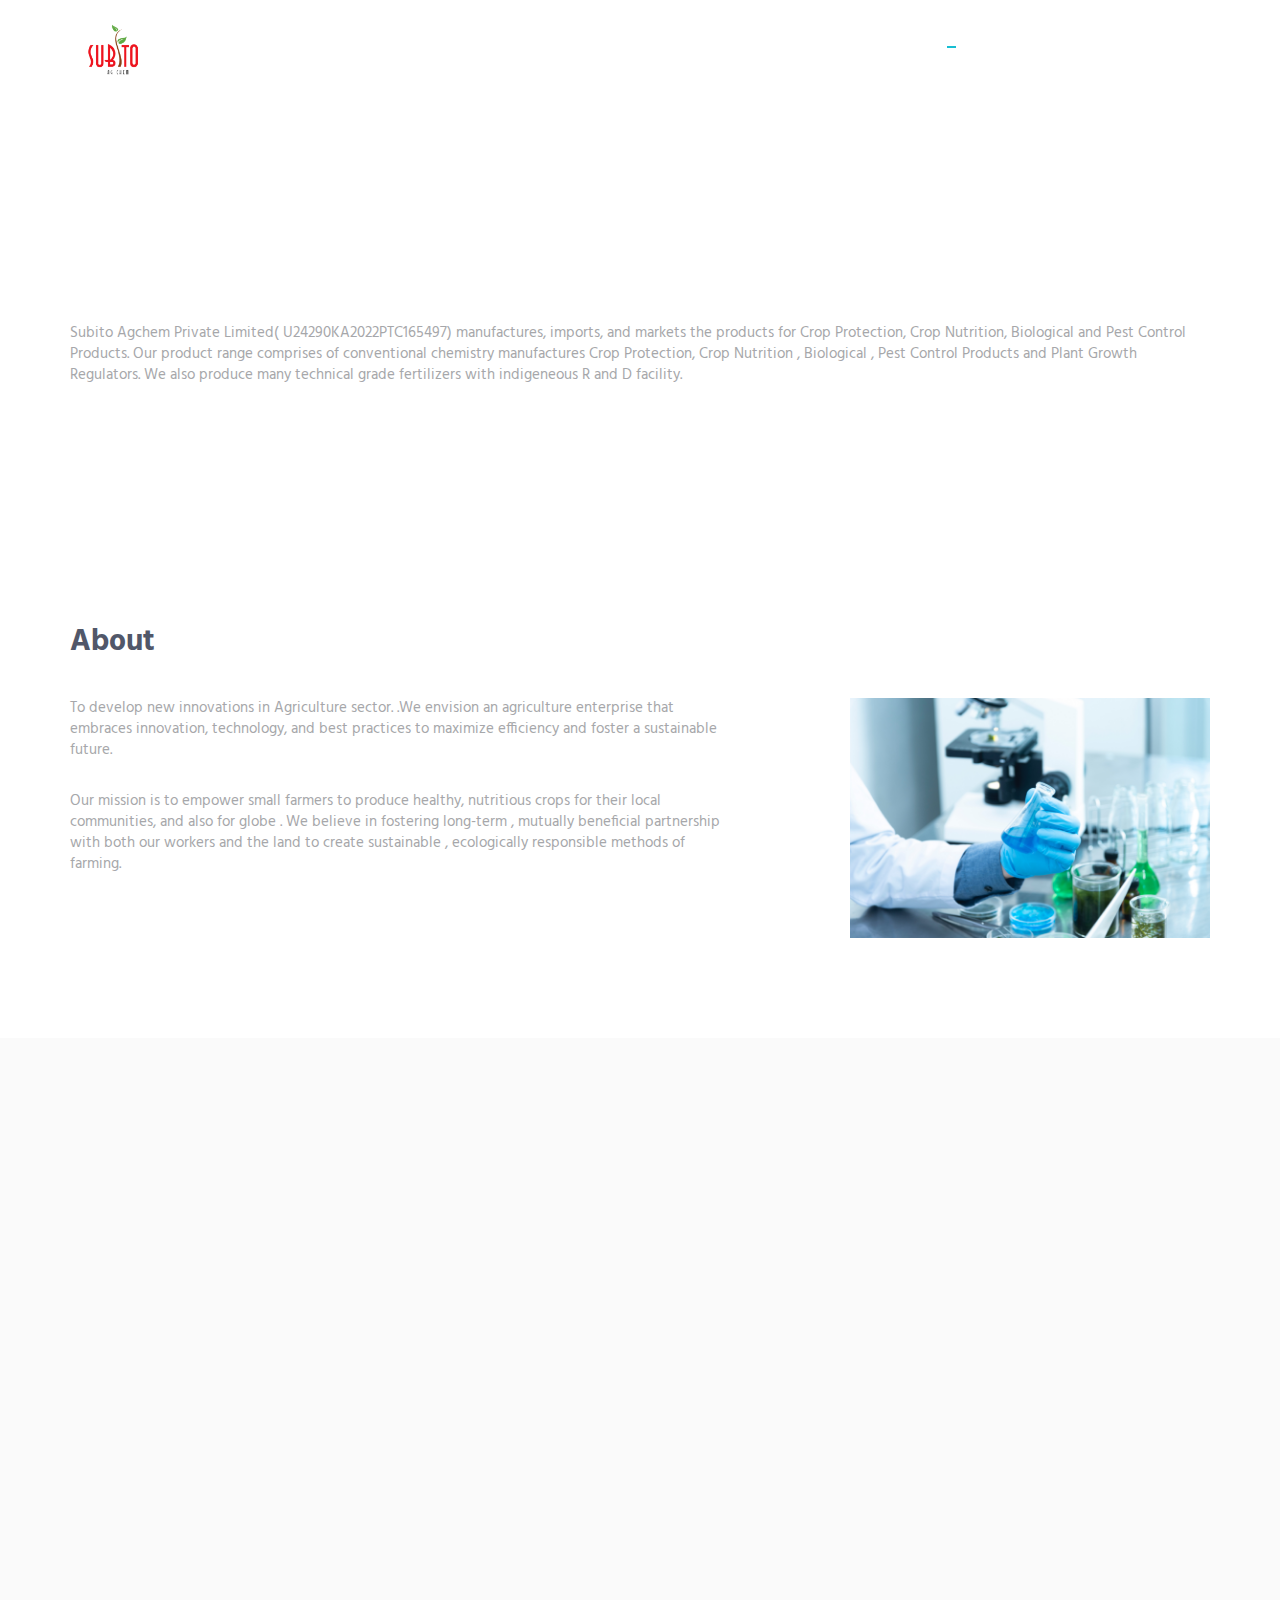
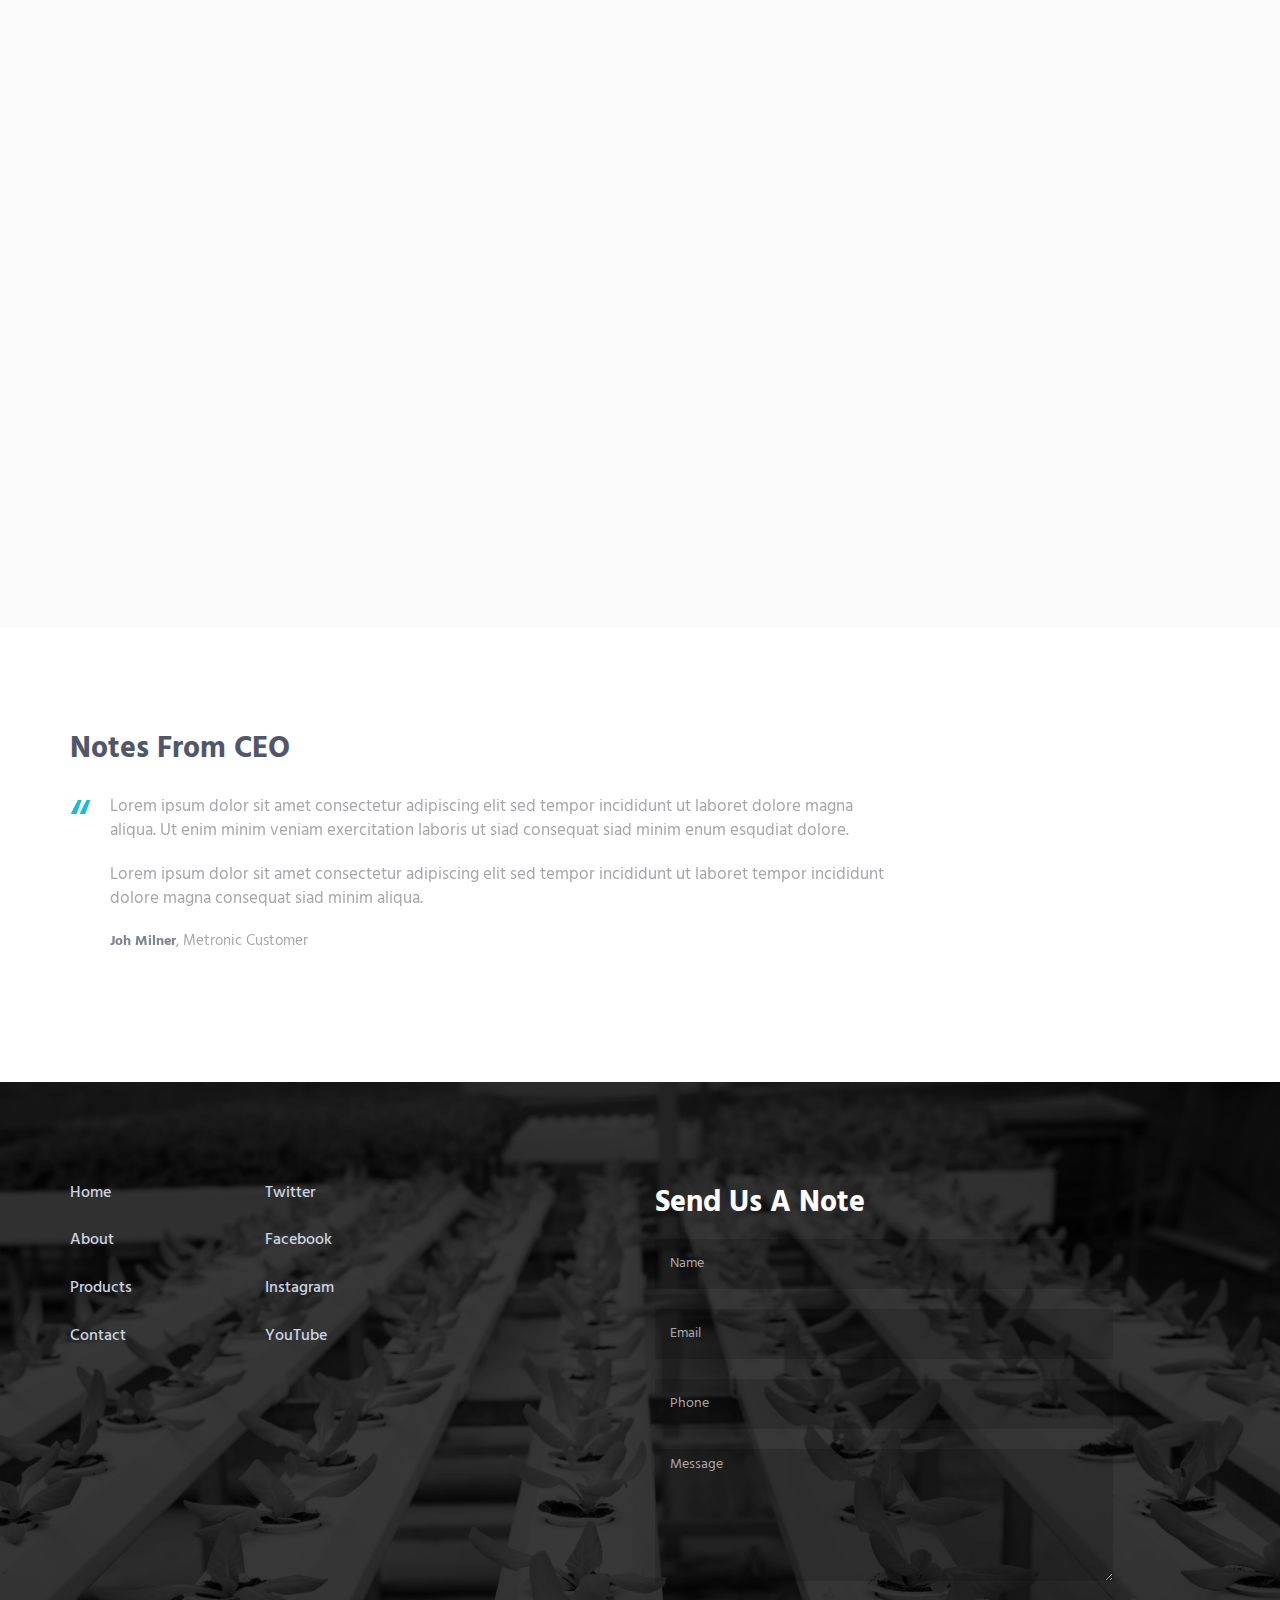
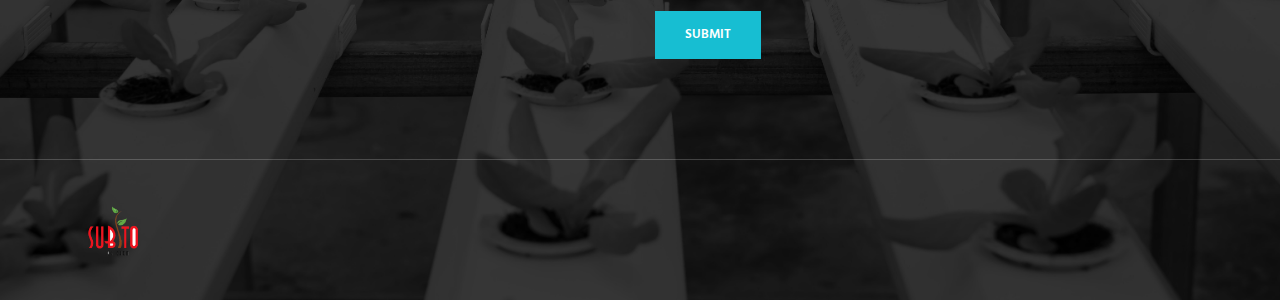
==== commit c5b26da7: "replaced content" ====
--- a/about.html
+++ b/about.html
@@ -1,434 +1,705 @@
 <!DOCTYPE html>
-<!-- ==============================
-    Project:        Metronic "Asentus" Frontend Freebie - Responsive HTML Template Based On Twitter Bootstrap 3.3.4
-    Version:        1.0
-    Author:         KeenThemes
-    Primary use:    Corporate, Business Themes.
-    Email:          support@keenthemes.com
-    Follow:         http://www.twitter.com/keenthemes
-    Like:           http://www.facebook.com/keenthemes
-    Website:        http://www.keenthemes.com
-    Premium:        Premium Metronic Admin Theme: http://themeforest.net/item/metronic-responsive-admin-dashboard-template/4021469?ref=keenthemes
-================================== -->
 <html lang="en" class="no-js">
-    <!-- BEGIN HEAD -->
-    <head>
-        <meta charset="utf-8"/>
-        <title>Metronic "Asentus" Frontend Freebie</title>
-        <meta http-equiv="X-UA-Compatible" content="IE=edge">
-        <meta content="width=device-width, initial-scale=1" name="viewport"/>
-        <meta content="" name="description"/>
-        <meta content="" name="author"/>
-
-        <!-- GLOBAL MANDATORY STYLES -->
-        <link href="http://fonts.googleapis.com/css?family=Hind:300,400,500,600,700" rel="stylesheet" type="text/css">
-        <link href="vendor/simple-line-icons/simple-line-icons.min.css" rel="stylesheet" type="text/css"/>
-        <link href="vendor/bootstrap/css/bootstrap.min.css" rel="stylesheet" type="text/css"/>
-
-        <!-- PAGE LEVEL PLUGIN STYLES -->
-        <link href="css/animate.css" rel="stylesheet">
-        <link href="vendor/swiper/css/swiper.min.css" rel="stylesheet" type="text/css"/>
-
-        <!-- THEME STYLES -->
-        <link href="css/layout.min.css" rel="stylesheet" type="text/css"/>
-
-        <!-- Favicon -->
-        <link rel="shortcut icon" href="favicon.ico"/>
-    </head>
-    <!-- END HEAD -->
-
-    <!-- BODY -->
-    <body>
-
-        <!--========== HEADER ==========-->
-        <header class="header navbar-fixed-top">
-            <!-- Navbar -->
-            <nav class="navbar" role="navigation">
-                <div class="container">
-                    <!-- Brand and toggle get grouped for better mobile display -->
-                    <div class="menu-container">
-                        <button type="button" class="navbar-toggle" data-toggle="collapse" data-target=".nav-collapse">
-                            <span class="sr-only">Toggle navigation</span>
-                            <span class="toggle-icon"></span>
-                        </button>
-
-                        <!-- Logo -->
-                        <div class="logo">
-                            <a class="logo-wrap" href="index.html">
-                                <img class="logo-img logo-img-main" src="img/logo.png" alt="Asentus Logo">
-                                <img class="logo-img logo-img-active" src="img/logo-dark.png" alt="Asentus Logo">
-                            </a>
-                        </div>
-                        <!-- End Logo -->
-                    </div>
-
-                    <!-- Collect the nav links, forms, and other content for toggling -->
-                    <div class="collapse navbar-collapse nav-collapse">
-                        <div class="menu-container">
-                            <ul class="navbar-nav navbar-nav-right">
-                                <li class="nav-item"><a class="nav-item-child nav-item-hover" href="index.html">Home</a></li>
-                                <li class="nav-item"><a class="nav-item-child nav-item-hover" href="pricing.html">Pricing</a></li>
-                                <li class="nav-item"><a class="nav-item-child nav-item-hover active" href="about.html">About</a></li>
-                                <li class="nav-item"><a class="nav-item-child nav-item-hover" href="products.html">Products</a></li>
-                                <li class="nav-item"><a class="nav-item-child nav-item-hover" href="faq.html">FAQ</a></li>
-                                <li class="nav-item"><a class="nav-item-child nav-item-hover" href="contact.html">Contact</a></li>
-                            </ul>
-                        </div>
-                    </div>
-                    <!-- End Navbar Collapse -->
-                </div>
-            </nav>
-            <!-- Navbar -->
-        </header>
-        <!--========== END HEADER ==========-->
-
-        <!--========== PARALLAX ==========-->
-        <div class="parallax-window" data-parallax="scroll" data-image-src="img/1920x1080/01.png">
-            <div class="parallax-content container">
-                <h1 class="carousel-title">About Us</h1>
-                <p>Lorem ipsum dolor amet consectetur adipiscing dolore magna aliqua <br/> enim minim estudiat veniam siad venumus dolore</p>
-            </div>
-        </div>
-        <!--========== PARALLAX ==========-->
-
-        <!--========== PAGE LAYOUT ==========-->
-        <!-- Features -->
-        <div class="section-seperator">
-            <div class="content-lg container">
-                <div class="row">
-                    <div class="col-sm-4 sm-margin-b-50">
-                        <div class="wow fadeInLeft" data-wow-duration=".3" data-wow-delay=".3s">
-                            <h3>Art Of Coding</h3>
-                            <p>Lorem ipsum dolor sit amet consectetur adipiscing elit sed tempor incididunt ut laboret dolore magna ut consequat siad esqudiat dolor</p>
-                            <a class="link" href="#">Read More</a>
-                        </div>
-                    </div>
-                    <div class="col-sm-4 sm-margin-b-50">
-                        <div class="wow fadeInLeft" data-wow-duration=".3" data-wow-delay=".2s">
-                            <h3>Clean Design</h3>
-                            <p>Lorem ipsum dolor sit amet consectetur adipiscing elit sed tempor incididunt ut laboret dolore magna ut consequat siad esqudiat dolor</p>
-                            <a class="link" href="#">Read More</a>
-                        </div>
-                    </div>
-                    <div class="col-sm-4">
-                        <div class="wow fadeInLeft" data-wow-duration=".3" data-wow-delay=".1s">
-                            <h3>Amazing Support</h3>
-                            <p>Lorem ipsum dolor sit amet consectetur adipiscing elit sed tempor incididunt ut laboret dolore magna ut consequat siad esqudiat dolor</p>
-                            <a class="link" href="#">Read More</a>
-                        </div>
-                    </div>
-                </div>
-                <!--// end row -->
-            </div>
-        </div>
-        <!-- End Features -->
-
-        <!-- About -->
+  <!-- BEGIN HEAD -->
+  <head>
+    <meta charset="utf-8" />
+    <title>SUBITO AGCHEM PRIVATE LIMITED</title>
+    <meta http-equiv="X-UA-Compatible" content="IE=edge" />
+    <meta content="width=device-width, initial-scale=1" name="viewport" />
+    <meta content="" name="description" />
+    <meta content="" name="author" />
+
+    <!-- GLOBAL MANDATORY STYLES -->
+    <link
+      href="http://fonts.googleapis.com/css?family=Hind:300,400,500,600,700"
+      rel="stylesheet"
+      type="text/css"
+    />
+    <link
+      href="vendor/simple-line-icons/simple-line-icons.min.css"
+      rel="stylesheet"
+      type="text/css"
+    />
+    <link
+      href="vendor/bootstrap/css/bootstrap.min.css"
+      rel="stylesheet"
+      type="text/css"
+    />
+
+    <!-- PAGE LEVEL PLUGIN STYLES -->
+    <link href="css/animate.css" rel="stylesheet" />
+    <link
+      href="vendor/swiper/css/swiper.min.css"
+      rel="stylesheet"
+      type="text/css"
+    />
+
+    <!-- THEME STYLES -->
+    <link href="css/layout.min.css" rel="stylesheet" type="text/css" />
+
+    <!-- Favicon -->
+    <link rel="shortcut icon" href="favicon.ico" />
+    <link rel="icon" type="image/png" href="/img/logo.png" />
+  </head>
+  <!-- END HEAD -->
+
+  <!-- BODY -->
+  <body>
+    <!--========== HEADER ==========-->
+    <header class="header navbar-fixed-top">
+      <!-- Navbar -->
+      <nav class="navbar" role="navigation">
+        <div class="container">
+          <!-- Brand and toggle get grouped for better mobile display -->
+          <div class="menu-container">
+            <button
+              type="button"
+              class="navbar-toggle"
+              data-toggle="collapse"
+              data-target=".nav-collapse"
+            >
+              <span class="sr-only">Toggle navigation</span>
+              <span class="toggle-icon"></span>
+            </button>
+
+            <!-- Logo -->
+            <div class="logo">
+              <a class="logo-wrap" href="index.html">
+                <img
+                  class="logo-img logo-img-main"
+                  src="img/logo_new.png"
+                  alt="Subito Logo"
+                />
+                <img
+                  class="logo-img logo-img-active"
+                  src="img/logo_new.png"
+                  alt="Subito Logo"
+                />
+              </a>
+            </div>
+            <!-- End Logo -->
+          </div>
+
+          <!-- Collect the nav links, forms, and other content for toggling -->
+          <div class="collapse navbar-collapse nav-collapse">
+            <div class="menu-container">
+              <ul class="navbar-nav navbar-nav-right">
+                <li class="nav-item">
+                  <a class="nav-item-child nav-item-hover" href="index.html"
+                    >Home</a
+                  >
+                </li>
+                <!-- <li class="nav-item"><a class="nav-item-child nav-item-hover" href="pricing.html">Pricing</a></li> -->
+                <li class="nav-item">
+                  <a
+                    class="nav-item-child nav-item-hover active"
+                    href="about.html"
+                    >About</a
+                  >
+                </li>
+                <li class="nav-item">
+                  <a class="nav-item-child nav-item-hover" href="products.html"
+                    >Products</a
+                  >
+                </li>
+                <!-- <li class="nav-item"><a class="nav-item-child nav-item-hover" href="faq.html">FAQ</a></li> -->
+                <li class="nav-item">
+                  <a class="nav-item-child nav-item-hover" href="contact.html"
+                    >Contact</a
+                  >
+                </li>
+              </ul>
+            </div>
+          </div>
+          <!-- End Navbar Collapse -->
+        </div>
+      </nav>
+      <!-- Navbar -->
+    </header>
+    <!--========== END HEADER ==========-->
+
+    <!--========== PARALLAX ==========-->
+    <div
+      class="parallax-window"
+      data-parallax="scroll"
+      data-image-src="img/1920x1080/01.png"
+    >
+      <div class="parallax-content container">
+        <h1 class="carousel-title">About Us</h1>
+        <p>
+          Subito Agchem Private Limited( U24290KA2022PTC165497) manufactures,
+          imports, and markets the products for Crop Protection, Crop Nutrition,
+          Biological and Pest Control Products. Our product range comprises of
+          conventional chemistry manufactures Crop Protection, Crop Nutrition ,
+          Biological , Pest Control Products and Plant Growth Regulators. We
+          also produce many technical grade fertilizers with indigeneous R and D
+          facility.
+        </p>
+      </div>
+    </div>
+    <!--========== PARALLAX ==========-->
+
+    <!--========== PAGE LAYOUT ==========-->
+    <!-- Features -->
+    <!-- <div class="section-seperator">
+      <div class="content-lg container">
+        <div class="row">
+          <div class="col-sm-4 sm-margin-b-50">
+            <div
+              class="wow fadeInLeft"
+              data-wow-duration=".3"
+              data-wow-delay=".3s"
+            >
+              <h3>Art Of Coding</h3>
+              <p>
+                Lorem ipsum dolor sit amet consectetur adipiscing elit sed
+                tempor incididunt ut laboret dolore magna ut consequat siad
+                esqudiat dolor
+              </p>
+              <a class="link" href="#">Read More</a>
+            </div>
+          </div>
+          <div class="col-sm-4 sm-margin-b-50">
+            <div
+              class="wow fadeInLeft"
+              data-wow-duration=".3"
+              data-wow-delay=".2s"
+            >
+              <h3>Clean Design</h3>
+              <p>
+                Lorem ipsum dolor sit amet consectetur adipiscing elit sed
+                tempor incididunt ut laboret dolore magna ut consequat siad
+                esqudiat dolor
+              </p>
+              <a class="link" href="#">Read More</a>
+            </div>
+          </div>
+          <div class="col-sm-4">
+            <div
+              class="wow fadeInLeft"
+              data-wow-duration=".3"
+              data-wow-delay=".1s"
+            >
+              <h3>Amazing Support</h3>
+              <p>
+                Lorem ipsum dolor sit amet consectetur adipiscing elit sed
+                tempor incididunt ut laboret dolore magna ut consequat siad
+                esqudiat dolor
+              </p>
+              <a class="link" href="#">Read More</a>
+            </div>
+          </div>
+        </div>
+      // end row -->
+    <!-- </div>
+    </div>  -->
+    <!-- End Features -->
+
+    <!-- About -->
+    <div class="content-lg container">
+      <div class="row margin-b-20">
+        <div class="col-sm-6">
+          <h2>About</h2>
+        </div>
+      </div>
+      <!--// end row -->
+
+      <div class="row">
+        <div class="col-sm-7 sm-margin-b-50">
+          <div class="margin-b-30">
+            <p>
+              To develop new innovations in Agriculture sector. .We envision an
+              agriculture enterprise that embraces innovation, technology, and
+              best practices to maximize efficiency and foster a sustainable
+              future.
+            </p>
+          </div>
+          <p>
+            Our mission is to empower small farmers to produce healthy,
+            nutritious crops for their local communities, and also for globe .
+            We believe in fostering long-term , mutually beneficial partnership
+            with both our workers and the land to create sustainable ,
+            ecologically responsible methods of farming.
+          </p>
+        </div>
+        <div class="col-sm-4 col-sm-offset-1">
+          <img class="img-responsive" src="img/img.jpg" alt="Our Office" />
+        </div>
+      </div>
+      <!--// end row -->
+    </div>
+    <!-- End About -->
+
+    <!-- Service -->
+    <div class="bg-color-sky-light" data-auto-height="true">
+      <div class="content-lg container">
+        <div class="row row-space-1 margin-b-2">
+          <div class="col-sm-4 sm-margin-b-2">
+            <div
+              class="wow fadeInLeft"
+              data-wow-duration=".3"
+              data-wow-delay=".3s"
+            >
+              <div class="service" data-height="height">
+                <div class="service-element">
+                  <i class="service-icon icon-chemistry"></i>
+                </div>
+                <div class="service-info">
+                  <h3>CROP PROTECTION</h3>
+                  <p class="margin-b-5">
+                    Crop protection combines strategies, tools, and products
+                    that protect against various pests. These include diseases,
+                    viruses, weeds, and insects. All of them can significantly
+                    lower or even kill plants. The best decision is to control
+                    the situation by reducing the risks rather than deal with
+                    the problem’s consequences.
+                  </p>
+                </div>
+                <a href="#" class="content-wrapper-link"></a>
+              </div>
+            </div>
+          </div>
+          <div class="col-sm-4 sm-margin-b-2">
+            <div
+              class="wow fadeInLeft"
+              data-wow-duration=".3"
+              data-wow-delay=".2s"
+            >
+              <div class="service" data-height="height">
+                <div class="service-element">
+                  <i class="service-icon icon-screen-tablet"></i>
+                </div>
+                <div class="service-info">
+                  <h3>BIOLOGICAL</h3>
+                  <p class="margin-b-5">
+                    Biological crop protection, also called biological pest
+                    control, is the control of pests and diseases in the crop
+                    through the introduction of natural microbes and metabolites
+                    of the biological plant protection products.
+                  </p>
+                </div>
+                <a href="#" class="content-wrapper-link"></a>
+              </div>
+            </div>
+          </div>
+          <div class="col-sm-4">
+            <div
+              class="wow fadeInLeft"
+              data-wow-duration=".3"
+              data-wow-delay=".1s"
+            >
+              <div class="service" data-height="height">
+                <div class="service-element">
+                  <i class="service-icon icon-badge"></i>
+                </div>
+                <div class="service-info">
+                  <h3>CROP NUTRITION</h3>
+                  <p class="margin-b-5">
+                    Nitrogen, phosphorus, and potassium (macronutrient) are most
+                    important nutrients for plant growth and development.
+                    Nitrogen is a major component of proteins and is therefore
+                    required in higher concentration. It also catalyses
+                    enzymatic reactions. Phosphorus is the main component of ATP
+                    and NADPH.
+                  </p>
+                </div>
+                <a href="#" class="content-wrapper-link"></a>
+              </div>
+            </div>
+          </div>
+        </div>
+        <!--// end row -->
+
+        <div class="row row-space-1">
+          <div class="col-sm-4 sm-margin-b-2">
+            <div
+              class="wow fadeInLeft"
+              data-wow-duration=".3"
+              data-wow-delay=".4s"
+            >
+              <div class="service" data-height="height">
+                <div class="service-element">
+                  <i class="service-icon icon-notebook"></i>
+                </div>
+                <div class="service-info">
+                  <h3>PLANT GROWTH REGULATORS</h3>
+                  <p class="margin-b-5">
+                    Plant growth regulators are the chemical substances which
+                    govern all the factors of development and growth within
+                    plants. Some other names used to refer to it are
+                    phytohormones and plant growth hormones. Phytohormones are
+                    organic compounds which are either synthesized in
+                    laboratories or produced naturally within the plants.  They
+                    profoundly control and modify the physiological processes
+                    like the growth, development, and movement of plants.
+                  </p>
+                </div>
+                <a href="#" class="content-wrapper-link"></a>
+              </div>
+            </div>
+          </div>
+          <!-- <div class="col-sm-4 sm-margin-b-2">
+            <div
+              class="wow fadeInLeft"
+              data-wow-duration=".3"
+              data-wow-delay=".5s"
+            >
+              <div class="service" data-height="height">
+                <div class="service-element">
+                  <i class="service-icon icon-speedometer"></i>
+                </div>
+                <div class="service-info">
+                  <h3>Fast Delivery</h3>
+                  <p class="margin-b-5">
+                    Lorem ipsum dolor amet consectetur ut consequat siad
+                    esqudiat dolor
+                  </p>
+                </div>
+                <a href="#" class="content-wrapper-link"></a>
+              </div>
+            </div>
+          </div> -->
+          <!-- <div class="col-sm-4">
+            <div
+              class="wow fadeInLeft"
+              data-wow-duration=".3"
+              data-wow-delay=".6s"
+            >
+              <div class="service" data-height="height">
+                <div class="service-element">
+                  <i class="service-icon icon-badge"></i>
+                </div>
+                <div class="service-info">
+                  <h3>Free Plugins</h3>
+                  <p class="margin-b-5">
+                    Lorem ipsum dolor amet consectetur ut consequat siad
+                    esqudiat dolor
+                  </p>
+                </div>
+                <a href="#" class="content-wrapper-link"></a>
+              </div>
+            </div>
+          </div> -->
+        </div>
+        <!--// end row -->
+      </div>
+    </div>
+    <!-- End Service -->
+
+    <!-- Testimonials -->
+    <div class="content-lg container">
+      <div class="row">
+        <div class="col-sm-9">
+          <h2>Notes From CEO</h2>
+
+          <!-- Swiper Testimonials -->
+          <div class="swiper-slider swiper-testimonials">
+            <!-- Swiper Wrapper -->
+            <div class="swiper-wrapper">
+              <div class="swiper-slide">
+                <blockquote class="blockquote">
+                  <div class="margin-b-20">
+                    Lorem ipsum dolor sit amet consectetur adipiscing elit sed
+                    tempor incididunt ut laboret dolore magna aliqua. Ut enim
+                    minim veniam exercitation laboris ut siad consequat siad
+                    minim enum esqudiat dolore.
+                  </div>
+                  <div class="margin-b-20">
+                    Lorem ipsum dolor sit amet consectetur adipiscing elit sed
+                    tempor incididunt ut laboret tempor incididunt dolore magna
+                    consequat siad minim aliqua.
+                  </div>
+                  <p>
+                    <span class="fweight-700 color-link">Joh Milner</span>,
+                    Metronic Customer
+                  </p>
+                </blockquote>
+              </div>
+              <div class="swiper-slide">
+                <blockquote class="blockquote">
+                  <div class="margin-b-20">
+                    Duis aute irure dolor in reprehenderit in voluptate velit
+                    esse cillum dolore eu fugiat nulla pariatur. Excepteur sint
+                    occaecat cupidatat non proident, sunt in culpa qui officia
+                    deserunt mollit anim id est laborum.
+                  </div>
+                  <div class="margin-b-20">
+                    Ut enim ad minim veniam, quis nostrud exercitation ullamco
+                    laboris nisi ut aliquip ex ea commodo consequat.
+                  </div>
+                  <p>
+                    <span class="fweight-700 color-link">Alex Clarson</span>,
+                    Metronic Customer
+                  </p>
+                </blockquote>
+              </div>
+            </div>
+            <!-- End Swiper Wrapper -->
+
+            <!-- Pagination -->
+            <div class="swiper-testimonials-pagination"></div>
+          </div>
+          <!-- End Swiper Testimonials -->
+        </div>
+      </div>
+      <!--// end row -->
+    </div>
+    <!-- End Testimonials -->
+
+    <!-- Team -->
+    <!-- <div class="bg-color-sky-light">
+      <div class="content-lg container">
+        <div class="row margin-b-40">
+          <div class="col-sm-6">
+            <h2>Meet the Team</h2>
+            <p>
+              Lorem ipsum dolor sit amet consectetur adipiscing elit sed tempor
+              incididunt ut laboret dolore magna aliqua enim minim veniam
+              exercitation
+            </p>
+          </div>
+        </div> -->
+        <!--// end row -->
+
+        <!-- <div class="row"> -->
+          <!-- Team -->
+          <!-- <div class="col-sm-4 sm-margin-b-50">
+            <div class="bg-color-white margin-b-20">
+              <div
+                class="wow zoomIn"
+                data-wow-duration=".3"
+                data-wow-delay=".1s"
+              >
+                <img
+                  class="img-responsive"
+                  src="img/770x860/01.jpg"
+                  alt="Team Image"
+                />
+              </div>
+            </div>
+            <h4>
+              <a href="#">Alicia Keys</a>
+              <span class="text-uppercase margin-l-20">Project Manager</span>
+            </h4>
+            <p>
+              Lorem ipsum dolor sit amet consectetur adipiscing elit sed tempor
+              incdidunt ut laboret dolor magna ut consequat siad esqudiat dolor
+            </p>
+            <a class="link" href="#">Read More</a>
+          </div> -->
+          <!-- End Team -->
+
+          <!-- Team -->
+          <!-- <div class="col-sm-4 sm-margin-b-50">
+            <div class="bg-color-white margin-b-20">
+              <div
+                class="wow zoomIn"
+                data-wow-duration=".3"
+                data-wow-delay=".1s"
+              >
+                <img
+                  class="img-responsive"
+                  src="img/770x860/02.jpg"
+                  alt="Team Image"
+                />
+              </div>
+            </div>
+            <h4>
+              <a href="#">James Millner</a>
+              <span class="text-uppercase margin-l-20">Lead Developer</span>
+            </h4>
+            <p>
+              Lorem ipsum dolor sit amet consectetur adipiscing elit sed tempor
+              incdidunt ut laboret dolor magna ut consequat siad esqudiat dolor
+            </p>
+            <a class="link" href="#">Read More</a>
+          </div> -->
+          <!-- End Team -->
+
+          <!-- Team -->
+          <!-- <div class="col-sm-4 sm-margin-b-50">
+            <div class="bg-color-white margin-b-20">
+              <div
+                class="wow zoomIn"
+                data-wow-duration=".3"
+                data-wow-delay=".1s"
+              >
+                <img
+                  class="img-responsive"
+                  src="img/770x860/03.jpg"
+                  alt="Team Image"
+                />
+              </div>
+            </div>
+            <h4>
+              <a href="#">Scarlet Johanson</a>
+              <span class="text-uppercase margin-l-20">Designer</span>
+            </h4>
+            <p>
+              Lorem ipsum dolor sit amet consectetur adipiscing elit sed tempor
+              incdidunt ut laboret dolor magna ut consequat siad esqudiat dolor
+            </p>
+            <a class="link" href="#">Read More</a>
+          </div> -->
+          <!-- End Team -->
+        <!-- </div> -->
+        <!--// end row -->
+      <!-- </div>
+    </div> -->
+    <!-- End Team -->
+    <!--========== END PAGE LAYOUT ==========-->
+
+    <!--========== FOOTER ==========-->
+    <footer class="footer">
+      <!-- Links -->
+      <div class="footer-seperator">
         <div class="content-lg container">
-            <div class="row margin-b-20">
-                <div class="col-sm-6">
-                    <h2>About</h2>
-                </div>
-            </div>
-            <!--// end row -->
-
-            <div class="row">
-                <div class="col-sm-7 sm-margin-b-50">
-                    <div class="margin-b-30">
-                        <p>Lorem ipsum dolor sit amet consectetur adipiscing elit sed tempor incididunt ut laboret dolore adipiscing elit sed tempor incididunt ut laboret dolore magna aliqua. Ut enimet minim veniam magna aliqua. Ut enim minim veniam exercitation laboris ut siad consequat siad minim enum esqudiat dolore.</p>
-                    </div>
-                    <p>Lorem ipsum dolor sit amet consectetur adipiscing elit sed tempor incididunt ut laboret tempor incididunt dolore magna consequat siad minim aliqua. Lorem ipsum dolor sit amet consectetur adipiscing elit sed tempor incididunt ut laboret dolore magna aliqua. Ut enim minim veniam exercitation laboris ut siad consequat siad minim enum esqudiat dolore.</p>
-                </div>
-                <div class="col-sm-4 col-sm-offset-1">
-                    <img class="img-responsive" src="img/640x380/01.jpg" alt="Our Office">
-                </div>
-            </div>
-            <!--// end row -->
-        </div>
-        <!-- End About -->
-
-        <!-- Service -->
-        <div class="bg-color-sky-light" data-auto-height="true">
-            <div class="content-lg container">
-                <div class="row row-space-1 margin-b-2">
-                    <div class="col-sm-4 sm-margin-b-2">
-                        <div class="wow fadeInLeft" data-wow-duration=".3" data-wow-delay=".3s">
-                            <div class="service" data-height="height">
-                                <div class="service-element">
-                                    <i class="service-icon icon-chemistry"></i>
-                                </div>
-                                <div class="service-info">
-                                    <h3>Art Of Coding</h3>
-                                    <p class="margin-b-5">Lorem ipsum dolor amet consectetur ut consequat siad esqudiat dolor</p>
-                                </div>
-                                <a href="#" class="content-wrapper-link"></a>    
-                            </div>
-                        </div>
-                    </div>
-                    <div class="col-sm-4 sm-margin-b-2">
-                        <div class="wow fadeInLeft" data-wow-duration=".3" data-wow-delay=".2s">
-                            <div class="service" data-height="height">
-                                <div class="service-element">
-                                    <i class="service-icon icon-screen-tablet"></i>
-                                </div>
-                                <div class="service-info">
-                                    <h3>Responsive Design</h3>
-                                    <p class="margin-b-5">Lorem ipsum dolor amet consectetur ut consequat siad esqudiat dolor</p>
-                                </div>
-                                <a href="#" class="content-wrapper-link"></a>    
-                            </div>
-                        </div>
-                    </div>
-                    <div class="col-sm-4">
-                        <div class="wow fadeInLeft" data-wow-duration=".3" data-wow-delay=".1s">
-                            <div class="service" data-height="height">
-                                <div class="service-element">
-                                    <i class="service-icon icon-badge"></i>
-                                </div>
-                                <div class="service-info">
-                                    <h3>Feature Reach</h3>
-                                    <p class="margin-b-5">Lorem ipsum dolor amet consectetur ut consequat siad esqudiat dolor</p>
-                                </div>
-                                <a href="#" class="content-wrapper-link"></a>    
-                            </div>
-                        </div>
-                    </div>
-                </div>
-                <!--// end row -->
-
-                <div class="row row-space-1">
-                    <div class="col-sm-4 sm-margin-b-2">
-                        <div class="wow fadeInLeft" data-wow-duration=".3" data-wow-delay=".4s">
-                            <div class="service" data-height="height">
-                                <div class="service-element">
-                                    <i class="service-icon icon-notebook"></i>
-                                </div>
-                                <div class="service-info">
-                                    <h3>Useful Documentation</h3>
-                                    <p class="margin-b-5">Lorem ipsum dolor amet consectetur ut consequat siad esqudiat dolor</p>
-                                </div>
-                                <a href="#" class="content-wrapper-link"></a>    
-                            </div>
-                        </div>
-                    </div>
-                    <div class="col-sm-4 sm-margin-b-2">
-                        <div class="wow fadeInLeft" data-wow-duration=".3" data-wow-delay=".5s">
-                            <div class="service" data-height="height">
-                                <div class="service-element">
-                                    <i class="service-icon icon-speedometer"></i>
-                                </div>
-                                <div class="service-info">
-                                    <h3>Fast Delivery</h3>
-                                    <p class="margin-b-5">Lorem ipsum dolor amet consectetur ut consequat siad esqudiat dolor</p>
-                                </div>
-                                <a href="#" class="content-wrapper-link"></a>    
-                            </div>
-                        </div>
-                    </div>
-                    <div class="col-sm-4">
-                        <div class="wow fadeInLeft" data-wow-duration=".3" data-wow-delay=".6s">
-                            <div class="service" data-height="height">
-                                <div class="service-element">
-                                    <i class="service-icon icon-badge"></i>
-                                </div>
-                                <div class="service-info">
-                                    <h3>Free Plugins</h3>
-                                    <p class="margin-b-5">Lorem ipsum dolor amet consectetur ut consequat siad esqudiat dolor</p>
-                                </div>
-                                <a href="#" class="content-wrapper-link"></a>    
-                            </div>
-                        </div>
-                    </div>
-                </div>
-                <!--// end row -->
-            </div>
-        </div>
-        <!-- End Service -->
-
-        <!-- Testimonials -->
-        <div class="content-lg container">
-            <div class="row">
-                <div class="col-sm-9">
-                    <h2>Notes From CEO</h2>
-
-                    <!-- Swiper Testimonials -->
-                    <div class="swiper-slider swiper-testimonials">
-                        <!-- Swiper Wrapper -->
-                        <div class="swiper-wrapper">
-                            <div class="swiper-slide">
-                                <blockquote class="blockquote">
-                                    <div class="margin-b-20">
-                                        Lorem ipsum dolor sit amet consectetur adipiscing elit sed tempor incididunt ut laboret dolore magna aliqua. Ut enim minim veniam exercitation laboris ut siad consequat siad minim enum esqudiat dolore.
-                                    </div>
-                                    <div class="margin-b-20">
-                                        Lorem ipsum dolor sit amet consectetur adipiscing elit sed tempor incididunt ut laboret tempor incididunt dolore magna consequat siad minim aliqua.
-                                    </div>
-                                    <p><span class="fweight-700 color-link">Joh Milner</span>, Metronic Customer</p>
-                                </blockquote>
-                            </div>
-                            <div class="swiper-slide">
-                                <blockquote class="blockquote">
-                                    <div class="margin-b-20">
-                                        Duis aute irure dolor in reprehenderit in voluptate velit esse cillum dolore eu fugiat nulla pariatur. Excepteur sint occaecat cupidatat non proident, sunt in culpa qui officia deserunt mollit anim id est laborum.
-                                    </div>
-                                    <div class="margin-b-20">
-                                        Ut enim ad minim veniam, quis nostrud exercitation ullamco laboris nisi ut aliquip ex ea commodo consequat.
-                                    </div>
-                                    <p><span class="fweight-700 color-link">Alex Clarson</span>, Metronic Customer</p>
-                                </blockquote>
-                            </div>
-                        </div>
-                        <!-- End Swiper Wrapper -->
-
-                        <!-- Pagination -->
-                        <div class="swiper-testimonials-pagination"></div>
-                    </div>
-                    <!-- End Swiper Testimonials -->
-                </div>
-            </div>
-            <!--// end row -->
-        </div>
-        <!-- End Testimonials -->
-
-        <!-- Team -->
-        <div class="bg-color-sky-light">
-            <div class="content-lg container">
-                <div class="row margin-b-40">
-                    <div class="col-sm-6">
-                        <h2>Meet the Team</h2>
-                        <p>Lorem ipsum dolor sit amet consectetur adipiscing elit sed tempor incididunt ut laboret dolore magna aliqua enim minim veniam exercitation</p>
-                    </div>
-                </div>
-                <!--// end row -->
-
-                <div class="row">
-                    <!-- Team -->
-                    <div class="col-sm-4 sm-margin-b-50">
-                        <div class="bg-color-white margin-b-20">
-                            <div class="wow zoomIn" data-wow-duration=".3" data-wow-delay=".1s">
-                                <img class="img-responsive" src="img/770x860/01.jpg" alt="Team Image">
-                            </div>
-                        </div>
-                        <h4><a href="#">Alicia Keys</a> <span class="text-uppercase margin-l-20">Project Manager</span></h4>
-                        <p>Lorem ipsum dolor sit amet consectetur adipiscing elit sed tempor incdidunt ut laboret dolor magna ut consequat siad esqudiat dolor</p>
-                        <a class="link" href="#">Read More</a>
-                    </div>
-                    <!-- End Team -->
-
-                    <!-- Team -->
-                    <div class="col-sm-4 sm-margin-b-50">
-                        <div class="bg-color-white margin-b-20">
-                            <div class="wow zoomIn" data-wow-duration=".3" data-wow-delay=".1s">
-                                <img class="img-responsive" src="img/770x860/02.jpg" alt="Team Image">
-                            </div>
-                        </div>
-                        <h4><a href="#">James Millner</a> <span class="text-uppercase margin-l-20">Lead Developer</span></h4>
-                        <p>Lorem ipsum dolor sit amet consectetur adipiscing elit sed tempor incdidunt ut laboret dolor magna ut consequat siad esqudiat dolor</p>
-                        <a class="link" href="#">Read More</a>
-                    </div>
-                    <!-- End Team -->
-
-                    <!-- Team -->
-                    <div class="col-sm-4 sm-margin-b-50">
-                        <div class="bg-color-white margin-b-20">
-                            <div class="wow zoomIn" data-wow-duration=".3" data-wow-delay=".1s">
-                                <img class="img-responsive" src="img/770x860/03.jpg" alt="Team Image">
-                            </div>
-                        </div>
-                        <h4><a href="#">Scarlet Johanson</a> <span class="text-uppercase margin-l-20">Designer</span></h4>
-                        <p>Lorem ipsum dolor sit amet consectetur adipiscing elit sed tempor incdidunt ut laboret dolor magna ut consequat siad esqudiat dolor</p>
-                        <a class="link" href="#">Read More</a>
-                    </div>
-                    <!-- End Team -->
-                </div>
-                <!--// end row -->
-            </div>
-        </div>
-        <!-- End Team -->
-        <!--========== END PAGE LAYOUT ==========-->
-
-        <!--========== FOOTER ==========-->
-        <footer class="footer">
-            <!-- Links -->
-            <div class="footer-seperator">
-                <div class="content-lg container">
-                    <div class="row">
-                        <div class="col-sm-2 sm-margin-b-50">
-                            <!-- List -->
-                            <ul class="list-unstyled footer-list">
-                                <li class="footer-list-item"><a class="footer-list-link" href="#">Home</a></li>
-                                <li class="footer-list-item"><a class="footer-list-link" href="#">About</a></li>
-                                <li class="footer-list-item"><a class="footer-list-link" href="#">Products</a></li>
-                                <li class="footer-list-item"><a class="footer-list-link" href="#">Pricing</a></li>
-                                <li class="footer-list-item"><a class="footer-list-link" href="#">Clients</a></li>
-                                <li class="footer-list-item"><a class="footer-list-link" href="#">Careers</a></li>
-                                <li class="footer-list-item"><a class="footer-list-link" href="#">Contact</a></li>
-                                <li class="footer-list-item"><a class="footer-list-link" href="#">Terms</a></li>
-                            </ul>
-                            <!-- End List -->
-                        </div>
-                        <div class="col-sm-4 sm-margin-b-30">
-                            <!-- List -->
-                            <ul class="list-unstyled footer-list">
-                                <li class="footer-list-item"><a class="footer-list-link" href="#">Twitter</a></li>
-                                <li class="footer-list-item"><a class="footer-list-link" href="#">Facebook</a></li>
-                                <li class="footer-list-item"><a class="footer-list-link" href="#">Instagram</a></li>
-                                <li class="footer-list-item"><a class="footer-list-link" href="#">YouTube</a></li>
-                            </ul>
-                            <!-- End List -->
-                        </div>
-                        <div class="col-sm-5 sm-margin-b-30">
-                            <h2 class="color-white">Send Us A Note</h2>
-                            <input type="text" class="form-control footer-input margin-b-20" placeholder="Name" required>
-                            <input type="email" class="form-control footer-input margin-b-20" placeholder="Email" required>
-                            <input type="text" class="form-control footer-input margin-b-20" placeholder="Phone" required>
-                            <textarea class="form-control footer-input margin-b-30" rows="6" placeholder="Message" required></textarea>
-                            <button type="submit" class="btn-theme btn-theme-sm btn-base-bg text-uppercase">Submit</button>
-                        </div>
-                    </div>
-                    <!--// end row -->
-                </div>
-            </div>
-            <!-- End Links -->
-
-            <!-- Copyright -->
-            <div class="content container">
-                <div class="row">
-                    <div class="col-xs-6">
-                        <img class="footer-logo" src="img/logo.png" alt="Asentus Logo">
-                    </div>
-                    <div class="col-xs-6 text-right">
-                        <p class="margin-b-0"><a class="color-base fweight-700" href="http://keenthemes.com/preview/asentus/">Asentus</a> Theme Powered by: <a class="color-base fweight-700" href="http://www.keenthemes.com/">KeenThemes.com</a></p>
-                    </div>
-                </div>
-                <!--// end row -->
-            </div>
-            <!-- End Copyright -->
-        </footer>
-        <!--========== END FOOTER ==========-->
-
-        <!-- Back To Top -->
-        <a href="javascript:void(0);" class="js-back-to-top back-to-top">Top</a>
-
-        <!-- JAVASCRIPTS(Load javascripts at bottom, this will reduce page load time) -->
-        <!-- CORE PLUGINS -->
-        <script src="vendor/jquery.min.js" type="text/javascript"></script>
-        <script src="vendor/jquery-migrate.min.js" type="text/javascript"></script>
-        <script src="vendor/bootstrap/js/bootstrap.min.js" type="text/javascript"></script>
-
-        <!-- PAGE LEVEL PLUGINS -->
-        <script src="vendor/jquery.easing.js" type="text/javascript"></script>
-        <script src="vendor/jquery.back-to-top.js" type="text/javascript"></script>
-        <script src="vendor/jquery.smooth-scroll.js" type="text/javascript"></script>
-        <script src="vendor/jquery.wow.min.js" type="text/javascript"></script>
-        <script src="vendor/jquery.parallax.min.js" type="text/javascript"></script>
-        <script src="vendor/swiper/js/swiper.jquery.min.js" type="text/javascript"></script>
-
-        <!-- PAGE LEVEL SCRIPTS -->
-        <script src="js/layout.min.js" type="text/javascript"></script>
-        <script src="js/components/swiper.min.js" type="text/javascript"></script>
-        <script src="js/components/wow.min.js" type="text/javascript"></script>
-
-    </body>
-    <!-- END BODY -->
-</html>+          <div class="row">
+            <div class="col-sm-2 sm-margin-b-50">
+              <!-- List -->
+              <ul class="list-unstyled footer-list">
+                <li class="footer-list-item">
+                  <a class="footer-list-link" href="#">Home</a>
+                </li>
+                <li class="footer-list-item">
+                  <a class="footer-list-link" href="#">About</a>
+                </li>
+                <li class="footer-list-item">
+                  <a class="footer-list-link" href="#">Products</a>
+                </li>
+                <!-- <li class="footer-list-item"> -->
+                  <!-- <a class="footer-list-link" href="#">Pricing</a>
+                </li>
+                <li class="footer-list-item">
+                  <a class="footer-list-link" href="#">Clients</a>
+                </li>
+                <li class="footer-list-item">
+                  <a class="footer-list-link" href="#">Careers</a> -->
+                <!-- </li> -->
+                <li class="footer-list-item">
+                  <a class="footer-list-link" href="#">Contact</a>
+                </li>
+                <li class="footer-list-item">
+                  <!-- <a class="footer-list-link" href="#">Terms</a> -->
+                </li>
+              </ul>
+              <!-- End List -->
+            </div>
+            <div class="col-sm-4 sm-margin-b-30">
+              <!-- List -->
+              <ul class="list-unstyled footer-list">
+                <li class="footer-list-item">
+                  <a class="footer-list-link" href="#">Twitter</a>
+                </li>
+                <li class="footer-list-item">
+                  <a class="footer-list-link" href="#">Facebook</a>
+                </li>
+                <li class="footer-list-item">
+                  <a class="footer-list-link" href="#">Instagram</a>
+                </li>
+                <li class="footer-list-item">
+                  <a class="footer-list-link" href="#">YouTube</a>
+                </li>
+              </ul>
+              <!-- End List -->
+            </div>
+            <div class="col-sm-5 sm-margin-b-30">
+              <h2 class="color-white">Send Us A Note</h2>
+              <input
+                type="text"
+                class="form-control footer-input margin-b-20"
+                placeholder="Name"
+                required
+              />
+              <input
+                type="email"
+                class="form-control footer-input margin-b-20"
+                placeholder="Email"
+                required
+              />
+              <input
+                type="text"
+                class="form-control footer-input margin-b-20"
+                placeholder="Phone"
+                required
+              />
+              <textarea
+                class="form-control footer-input margin-b-30"
+                rows="6"
+                placeholder="Message"
+                required
+              ></textarea>
+              <button
+                type="submit"
+                class="btn-theme btn-theme-sm btn-base-bg text-uppercase"
+              >
+                Submit
+              </button>
+            </div>
+          </div>
+          <!--// end row -->
+        </div>
+      </div>
+      <!-- End Links -->
+
+      <!-- Copyright -->
+      <div class="content container">
+        <div class="row">
+          <div class="col-xs-6">
+            <img class="footer-logo" src="img/logo_new.png" alt="Subito" />
+          </div>
+          <!-- <div class="col-xs-6 text-right">
+            <p class="margin-b-0">
+              <a
+                class="color-base fweight-700"
+                href="http://keenthemes.com/preview/asentus/"
+                >Asentus</a
+              >
+              Theme Powered by:
+              <a
+                class="color-base fweight-700"
+                href="http://www.keenthemes.com/"
+                >KeenThemes.com</a
+              >
+            </p>
+          </div> -->
+        </div>
+        <!--// end row -->
+      </div>
+      <!-- End Copyright -->
+    </footer>
+    <!--========== END FOOTER ==========-->
+
+    <!-- Back To Top -->
+    <a href="javascript:void(0);" class="js-back-to-top back-to-top">Top</a>
+
+    <!-- JAVASCRIPTS(Load javascripts at bottom, this will reduce page load time) -->
+    <!-- CORE PLUGINS -->
+    <script src="vendor/jquery.min.js" type="text/javascript"></script>
+    <script src="vendor/jquery-migrate.min.js" type="text/javascript"></script>
+    <script
+      src="vendor/bootstrap/js/bootstrap.min.js"
+      type="text/javascript"
+    ></script>
+
+    <!-- PAGE LEVEL PLUGINS -->
+    <script src="vendor/jquery.easing.js" type="text/javascript"></script>
+    <script src="vendor/jquery.back-to-top.js" type="text/javascript"></script>
+    <script
+      src="vendor/jquery.smooth-scroll.js"
+      type="text/javascript"
+    ></script>
+    <script src="vendor/jquery.wow.min.js" type="text/javascript"></script>
+    <script src="vendor/jquery.parallax.min.js" type="text/javascript"></script>
+    <script
+      src="vendor/swiper/js/swiper.jquery.min.js"
+      type="text/javascript"
+    ></script>
+
+    <!-- PAGE LEVEL SCRIPTS -->
+    <script src="js/layout.min.js" type="text/javascript"></script>
+    <script src="js/components/swiper.min.js" type="text/javascript"></script>
+    <script src="js/components/wow.min.js" type="text/javascript"></script>
+  </body>
+  <!-- END BODY -->
+</html>
